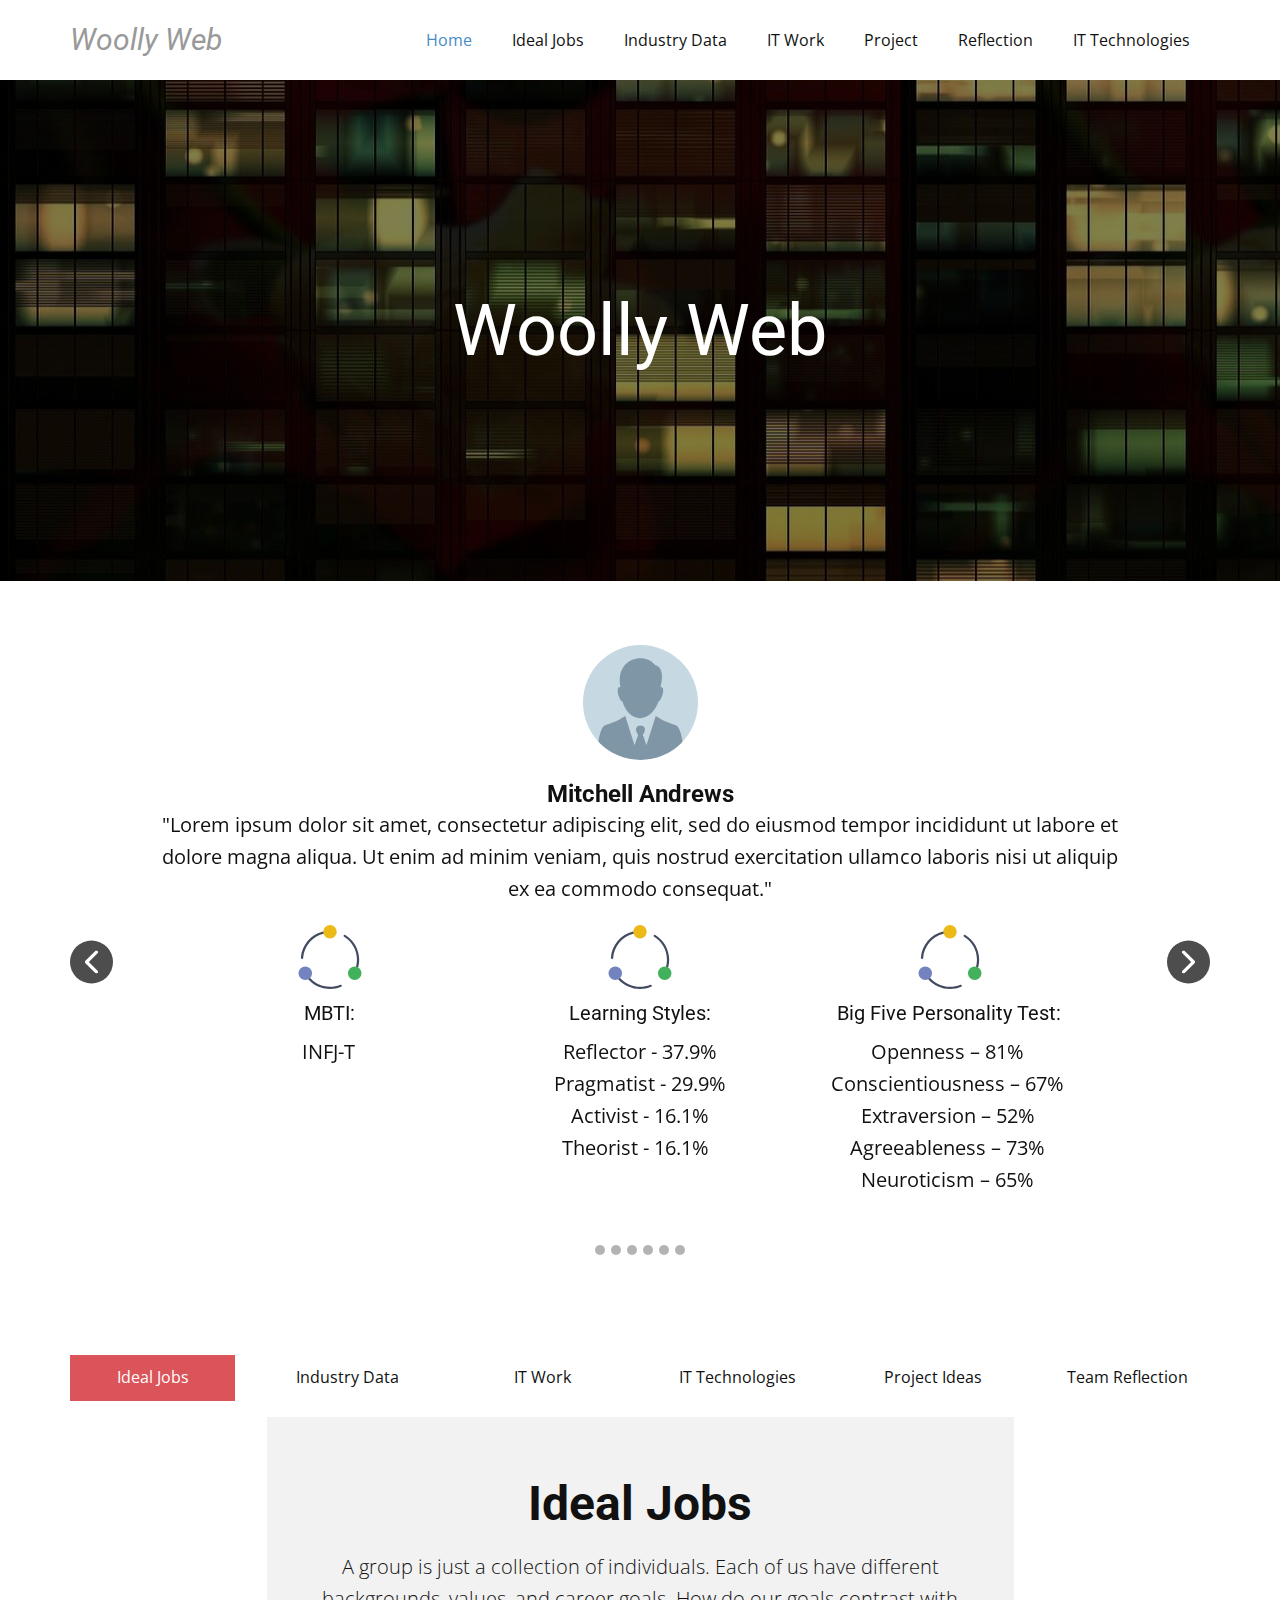
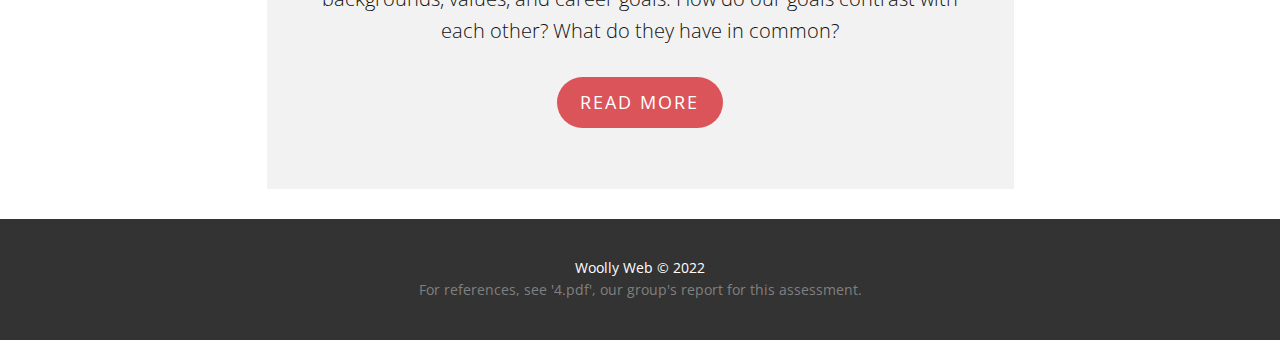
==== Home.html @ 1b8506f3 "Add files via upload" ====
<!DOCTYPE html>
<html style="font-size: 16px;" lang="en"><head>
    <meta name="viewport" content="width=device-width, initial-scale=1.0">
    <meta charset="utf-8">
    <meta name="keywords" content="Team Name, Analysis">
    <meta name="description" content="">
    <title>Home</title>
    <link rel="stylesheet" href="nicepage.css" media="screen">
<link rel="stylesheet" href="Home.css" media="screen">
    <script class="u-script" type="text/javascript" src="jquery-1.9.1.min.js" defer=""></script>
    <script class="u-script" type="text/javascript" src="nicepage.js" defer=""></script>
    <meta name="generator" content="Nicepage 4.14.7, nicepage.com">
    <link id="u-theme-google-font" rel="stylesheet" href="https://fonts.googleapis.com/css?family=Roboto:100,100i,300,300i,400,400i,500,500i,700,700i,900,900i|Open+Sans:300,300i,400,400i,500,500i,600,600i,700,700i,800,800i">




    <script type="application/ld+json">{
		"@context": "http://schema.org",
		"@type": "Organization",
		"name": ""
}</script>
    <meta name="theme-color" content="#478ac9">
    <meta property="og:title" content="Home">
    <meta property="og:type" content="website">
  </head>
  <body class="u-body u-xl-mode" data-lang="en"><header class="u-clearfix u-header u-header" id="sec-92f2"><div class="u-clearfix u-sheet u-valign-middle u-sheet-1">
        <nav class="u-menu u-menu-one-level u-offcanvas u-menu-1">
          <div class="menu-collapse" style="font-size: 1rem; letter-spacing: 0px;">
            <a class="u-button-style u-custom-left-right-menu-spacing u-custom-padding-bottom u-custom-top-bottom-menu-spacing u-nav-link u-text-active-palette-1-base u-text-hover-palette-2-base" href="#">
              <svg class="u-svg-link" viewBox="0 0 24 24"><use xlink:href="#menu-hamburger"></use></svg>
              <svg class="u-svg-content" version="1.1" id="menu-hamburger" viewBox="0 0 16 16" x="0px" y="0px" xmlns:xlink="http://www.w3.org/1999/xlink" xmlns="http://www.w3.org/2000/svg"><g><rect y="1" width="16" height="2"></rect><rect y="7" width="16" height="2"></rect><rect y="13" width="16" height="2"></rect>
</g></svg>
            </a>
          </div>
          <div class="u-custom-menu u-nav-container">
            <ul class="u-nav u-unstyled u-nav-1"><li class="u-nav-item"><a class="u-button-style u-nav-link u-text-active-palette-1-base u-text-hover-palette-2-base" href="Home.html" style="padding: 10px 20px;">Home</a>
</li><li class="u-nav-item"><a class="u-button-style u-nav-link u-text-active-palette-1-base u-text-hover-palette-2-base" href="Ideal-Jobs.html" style="padding: 10px 20px;">Ideal Jobs</a>
</li><li class="u-nav-item"><a class="u-button-style u-nav-link u-text-active-palette-1-base u-text-hover-palette-2-base" href="Industry-Data.html" style="padding: 10px 20px;">Industry Data</a>
</li><li class="u-nav-item"><a class="u-button-style u-nav-link u-text-active-palette-1-base u-text-hover-palette-2-base" href="IT-Work.html" style="padding: 10px 20px;">IT Work</a>
</li><li class="u-nav-item"><a class="u-button-style u-nav-link u-text-active-palette-1-base u-text-hover-palette-2-base" href="Project.html" style="padding: 10px 20px;">Project</a>
</li><li class="u-nav-item"><a class="u-button-style u-nav-link u-text-active-palette-1-base u-text-hover-palette-2-base" href="Reflection.html" style="padding: 10px 20px;">Reflection</a>
</li><li class="u-nav-item"><a class="u-button-style u-nav-link u-text-active-palette-1-base u-text-hover-palette-2-base" href="IT-Technologies.html" style="padding: 10px 20px;">IT Technologies</a>
</li></ul>
          </div>
          <div class="u-custom-menu u-nav-container-collapse">
            <div class="u-black u-container-style u-inner-container-layout u-opacity u-opacity-95 u-sidenav">
              <div class="u-inner-container-layout u-sidenav-overflow">
                <div class="u-menu-close"></div>
                <ul class="u-align-center u-nav u-popupmenu-items u-unstyled u-nav-2"><li class="u-nav-item"><a class="u-button-style u-nav-link" href="Home.html">Home</a>
</li><li class="u-nav-item"><a class="u-button-style u-nav-link" href="Ideal-Jobs.html">Ideal Jobs</a>
</li><li class="u-nav-item"><a class="u-button-style u-nav-link" href="Industry-Data.html">Industry Data</a>
</li><li class="u-nav-item"><a class="u-button-style u-nav-link" href="IT-Work.html">IT Work</a>
</li><li class="u-nav-item"><a class="u-button-style u-nav-link" href="Project.html">Project</a>
</li><li class="u-nav-item"><a class="u-button-style u-nav-link" href="Reflection.html">Reflection</a>
</li><li class="u-nav-item"><a class="u-button-style u-nav-link" href="IT-Technologies.html">IT Technologies</a>
</li></ul>
              </div>
            </div>
            <div class="u-black u-menu-overlay u-opacity u-opacity-70"></div>
          </div>
        </nav>
        <h3 class="u-headline u-text u-text-default u-text-grey-40 u-text-1">
          <a class="u-active-none u-border-none u-btn u-button-link u-button-style u-hover-none u-none u-text-grey-40 u-btn-1" href="Home.html" data-page-id="2375591">
            <lt-highlighter style="display: none;">
              <lt-div spellcheck="false" class="lt-highlighter__wrapper" style="width: 0px; height: 0px; transform: none !important; transform-origin: 0px 0px !important; zoom: 1 !important; margin-top: -1px;">
                <lt-div class="lt-highlighter__scroll-element" style="top: 0px; left: 0px;"></lt-div>
              </lt-div>
            </lt-highlighter>Woolly Web
          </a>
        </h3>
      </div></header>
    <section class="u-align-center u-clearfix u-image u-shading u-section-1" src="" data-image-width="1280" data-image-height="901" id="sec-5072">
      <div class="u-clearfix u-sheet u-valign-middle u-sheet-1">
        <lt-highlighter style="display: none; z-index: 1 !important;">
          <lt-div spellcheck="false" class="lt-highlighter__wrapper" style="width: 389px; height: 79px; transform: none !important; transform-origin: 194.734px 39.5938px !important; zoom: 1 !important; margin-top: 60px; margin-left: 375px;">
            <lt-div class="lt-highlighter__scroll-element" style="top: 0px; left: 0px; width: 389px; height: 82px;"></lt-div>
          </lt-div>
        </lt-highlighter>
        <h1 class="u-text u-text-default u-title u-text-1">Woolly Web</h1>
        <lt-highlighter style="display: none; z-index: 1 !important;">
          <lt-div spellcheck="false" class="lt-highlighter__wrapper" style="width: 826px; height: 32px; transform: none !important; transform-origin: 413px 16px !important; zoom: 1 !important; margin-top: 30px; margin-left: 157px;">
            <lt-div class="lt-highlighter__scroll-element" style="top: 0px; left: 0px; width: 826px; height: 32px;"></lt-div>
          </lt-div>
        </lt-highlighter>
      </div>
    </section>
    <section class="u-align-center u-clearfix u-white u-section-2" id="sec-d6b0">
      <div class="u-clearfix u-sheet u-sheet-1">
        <div id="carousel-5989" data-interval="5000" data-u-ride="carousel" class="u-carousel u-expanded-width u-slider u-slider-1">
          <ol class="u-absolute-hcenter u-carousel-indicators u-carousel-indicators-1">
            <li data-u-target="#carousel-5989" class="u-active u-grey-30 u-shape-circle" data-u-slide-to="0" style="width: 10px; height: 10px;"></li>
            <li data-u-target="#carousel-5989" class="u-grey-30 u-shape-circle" data-u-slide-to="1" style="width: 10px; height: 10px;"></li>
            <li data-u-target="#carousel-5989" class="u-grey-30 u-shape-circle" data-u-slide-to="2" style="width: 10px; height: 10px;"></li>
            <li data-u-target="#carousel-5989" class="u-grey-30 u-shape-circle" data-u-slide-to="3" style="width: 10px; height: 10px;"></li>
            <li data-u-target="#carousel-5989" class="u-grey-30 u-shape-circle" data-u-slide-to="4" style="width: 10px; height: 10px;"></li>
            <li data-u-target="#carousel-5989" class="u-grey-30 u-shape-circle" data-u-slide-to="5" style="width: 10px; height: 10px;"></li>
          </ol>
          <div class="u-carousel-inner" role="listbox">
            <div class="u-active u-carousel-item u-container-style u-slide">
              <div class="u-container-layout u-container-layout-1">
                <lt-highlighter style="display: none; z-index: 1 !important;">
                  <lt-div spellcheck="false" class="lt-highlighter__wrapper" style="width: 0px; height: 0px; transform: none !important; transform-origin: 50% 50% !important; zoom: 1 !important; margin-top: 20px; margin-left: 417px;">
                    <lt-div class="lt-highlighter__scroll-element" style="top: 0px; left: 0px; width: 0px; height: 0px;"></lt-div>
                  </lt-div>
                </lt-highlighter>
                <lt-highlighter style="display: none; z-index: 1 !important;">
                  <lt-div spellcheck="false" class="lt-highlighter__wrapper" style="width: 0px; height: 0px; transform: none !important; transform-origin: 50% 50% !important; zoom: 1 !important; margin-top: 4px; margin-left: 133px;">
                    <lt-div class="lt-highlighter__scroll-element" style="top: 0px; left: 0px; width: 0px; height: 0px;"></lt-div>
                  </lt-div>
                </lt-highlighter>
                <div alt="" class="u-image u-image-circle u-image-1" data-image-width="1280" data-image-height="716"></div>
                <h4 class="u-align-center u-text u-text-default u-text-1">Mitchell Andrews<br>
                </h4>
                <p class="u-align-center u-large-text u-text u-text-variant u-text-2">"Lorem ipsum dolor sit amet, consectetur adipiscing elit, sed do eiusmod tempor incididunt ut labore et dolore magna aliqua. Ut enim ad minim veniam, quis nostrud exercitation ullamco laboris nisi ut aliquip ex ea commodo consequat."</p><span class="u-icon u-icon-1"><svg class="u-svg-link" preserveAspectRatio="xMidYMin slice" viewBox="0 0 57 57" style=""><use xlink:href="#svg-c900"></use></svg><svg xmlns="http://www.w3.org/2000/svg" xmlns:xlink="http://www.w3.org/1999/xlink" version="1.1" xml:space="preserve" class="u-svg-content" viewBox="0 0 57 57" x="0px" y="0px" id="svg-c900" style="enable-background:new 0 0 57 57;"><g><path style="fill:#424A60;" d="M42.111,8.847c-0.473-0.29-1.087-0.143-1.376,0.327c-0.29,0.471-0.143,1.086,0.327,1.376
		C48.224,14.96,52.5,22.604,52.5,31c0,2.067-0.271,4.137-0.805,6.152c-0.141,0.533,0.177,1.081,0.711,1.223
		c0.085,0.022,0.172,0.033,0.256,0.033c0.443,0,0.848-0.296,0.966-0.744C54.207,35.482,54.5,33.24,54.5,31
		C54.5,21.905,49.869,13.623,42.111,8.847z"></path><path style="fill:#424A60;" d="M37.671,53.182C34.756,54.388,31.671,55,28.5,55c-6.728,0-13.189-2.854-17.728-7.832
		c-0.372-0.408-1.003-0.437-1.413-0.065c-0.408,0.372-0.437,1.005-0.065,1.413C14.211,53.907,21.211,57,28.5,57
		c3.435,0,6.778-0.663,9.936-1.971c0.51-0.211,0.753-0.796,0.542-1.307C38.767,53.213,38.181,52.971,37.671,53.182z"></path><path style="fill:#424A60;" d="M22.784,7.687c0.537-0.132,0.865-0.673,0.734-1.209c-0.13-0.536-0.674-0.862-1.208-0.734
		C11.302,8.434,3.371,17.838,2.573,29.146c-0.039,0.551,0.376,1.029,0.927,1.067c0.024,0.002,0.048,0.003,0.071,0.003
		c0.521,0,0.959-0.402,0.997-0.93C5.305,18.85,12.625,10.169,22.784,7.687z"></path>
</g><circle style="fill:#EBBA16;" cx="28.5" cy="6" r="6"></circle><circle style="fill:#7383BF;" cx="6.5" cy="43" r="6"></circle><circle style="fill:#43B05C;" cx="50.5" cy="43" r="6"></circle></svg></span><span class="u-icon u-icon-2"><svg class="u-svg-link" preserveAspectRatio="xMidYMin slice" viewBox="0 0 57 57" style=""><use xlink:href="#svg-24ef"></use></svg><svg xmlns="http://www.w3.org/2000/svg" xmlns:xlink="http://www.w3.org/1999/xlink" version="1.1" xml:space="preserve" class="u-svg-content" viewBox="0 0 57 57" x="0px" y="0px" id="svg-24ef" style="enable-background:new 0 0 57 57;"><g><path style="fill:#424A60;" d="M42.111,8.847c-0.473-0.29-1.087-0.143-1.376,0.327c-0.29,0.471-0.143,1.086,0.327,1.376
		C48.224,14.96,52.5,22.604,52.5,31c0,2.067-0.271,4.137-0.805,6.152c-0.141,0.533,0.177,1.081,0.711,1.223
		c0.085,0.022,0.172,0.033,0.256,0.033c0.443,0,0.848-0.296,0.966-0.744C54.207,35.482,54.5,33.24,54.5,31
		C54.5,21.905,49.869,13.623,42.111,8.847z"></path><path style="fill:#424A60;" d="M37.671,53.182C34.756,54.388,31.671,55,28.5,55c-6.728,0-13.189-2.854-17.728-7.832
		c-0.372-0.408-1.003-0.437-1.413-0.065c-0.408,0.372-0.437,1.005-0.065,1.413C14.211,53.907,21.211,57,28.5,57
		c3.435,0,6.778-0.663,9.936-1.971c0.51-0.211,0.753-0.796,0.542-1.307C38.767,53.213,38.181,52.971,37.671,53.182z"></path><path style="fill:#424A60;" d="M22.784,7.687c0.537-0.132,0.865-0.673,0.734-1.209c-0.13-0.536-0.674-0.862-1.208-0.734
		C11.302,8.434,3.371,17.838,2.573,29.146c-0.039,0.551,0.376,1.029,0.927,1.067c0.024,0.002,0.048,0.003,0.071,0.003
		c0.521,0,0.959-0.402,0.997-0.93C5.305,18.85,12.625,10.169,22.784,7.687z"></path>
</g><circle style="fill:#EBBA16;" cx="28.5" cy="6" r="6"></circle><circle style="fill:#7383BF;" cx="6.5" cy="43" r="6"></circle><circle style="fill:#43B05C;" cx="50.5" cy="43" r="6"></circle></svg></span><span class="u-icon u-icon-3"><svg class="u-svg-link" preserveAspectRatio="xMidYMin slice" viewBox="0 0 57 57" style=""><use xlink:href="#svg-5bb6"></use></svg><svg xmlns="http://www.w3.org/2000/svg" xmlns:xlink="http://www.w3.org/1999/xlink" version="1.1" xml:space="preserve" class="u-svg-content" viewBox="0 0 57 57" x="0px" y="0px" id="svg-5bb6" style="enable-background:new 0 0 57 57;"><g><path style="fill:#424A60;" d="M42.111,8.847c-0.473-0.29-1.087-0.143-1.376,0.327c-0.29,0.471-0.143,1.086,0.327,1.376
		C48.224,14.96,52.5,22.604,52.5,31c0,2.067-0.271,4.137-0.805,6.152c-0.141,0.533,0.177,1.081,0.711,1.223
		c0.085,0.022,0.172,0.033,0.256,0.033c0.443,0,0.848-0.296,0.966-0.744C54.207,35.482,54.5,33.24,54.5,31
		C54.5,21.905,49.869,13.623,42.111,8.847z"></path><path style="fill:#424A60;" d="M37.671,53.182C34.756,54.388,31.671,55,28.5,55c-6.728,0-13.189-2.854-17.728-7.832
		c-0.372-0.408-1.003-0.437-1.413-0.065c-0.408,0.372-0.437,1.005-0.065,1.413C14.211,53.907,21.211,57,28.5,57
		c3.435,0,6.778-0.663,9.936-1.971c0.51-0.211,0.753-0.796,0.542-1.307C38.767,53.213,38.181,52.971,37.671,53.182z"></path><path style="fill:#424A60;" d="M22.784,7.687c0.537-0.132,0.865-0.673,0.734-1.209c-0.13-0.536-0.674-0.862-1.208-0.734
		C11.302,8.434,3.371,17.838,2.573,29.146c-0.039,0.551,0.376,1.029,0.927,1.067c0.024,0.002,0.048,0.003,0.071,0.003
		c0.521,0,0.959-0.402,0.997-0.93C5.305,18.85,12.625,10.169,22.784,7.687z"></path>
</g><circle style="fill:#EBBA16;" cx="28.5" cy="6" r="6"></circle><circle style="fill:#7383BF;" cx="6.5" cy="43" r="6"></circle><circle style="fill:#43B05C;" cx="50.5" cy="43" r="6"></circle></svg></span>
                <h5 class="u-text u-text-default u-text-3">MBTI:</h5>
                <h5 class="u-text u-text-default u-text-4">Learning Styles:</h5>
                <h5 class="u-text u-text-default u-text-5">Big Five Personality Test:</h5>
                <p class="u-align-center u-text u-text-default u-text-6"> Openness – 81%&nbsp;<br>Conscientiousness – 67%&nbsp;<br>Extraversion – 52%&nbsp;<br>Agreeableness – 73%&nbsp;<br>Neuroticism – 65%&nbsp;<br>
                </p>
                <p class="u-text u-text-default u-text-7">INFJ-T</p>
                <p class="u-align-center u-text u-text-default u-text-8">
                  <span style="font-size: 1.25rem;">Reflector - 37.9%<br>Pragmatist - 29.9%<br>Activist - 16.1%<br>Theorist - 16.1%
                  </span>&nbsp;
                </p>
              </div>
            </div>
            <div class="u-carousel-item u-container-style u-slide">
              <div class="u-container-layout u-container-layout-2">
                <lt-highlighter style="display: none; z-index: 1 !important;">
                  <lt-div spellcheck="false" class="lt-highlighter__wrapper" style="width: 0px; height: 0px; transform: none !important; transform-origin: 50% 50% !important; zoom: 1 !important; margin-top: 20px; margin-left: 417px;">
                    <lt-div class="lt-highlighter__scroll-element" style="top: 0px; left: 0px; width: 0px; height: 0px;"></lt-div>
                  </lt-div>
                </lt-highlighter>
                <lt-highlighter style="display: none; z-index: 1 !important;">
                  <lt-div spellcheck="false" class="lt-highlighter__wrapper" style="width: 0px; height: 0px; transform: none !important; transform-origin: 50% 50% !important; zoom: 1 !important; margin-top: 4px; margin-left: 133px;">
                    <lt-div class="lt-highlighter__scroll-element" style="top: 0px; left: 0px; width: 0px; height: 0px;"></lt-div>
                  </lt-div>
                </lt-highlighter>
                <lt-highlighter style="display: none; z-index: 1 !important;">
                  <lt-div spellcheck="false" class="lt-highlighter__wrapper" style="width: 174px; height: 128px; transform: none !important; transform-origin: 86.7891px 64px !important; zoom: 1 !important; margin-top: -144px; margin-left: 403px;">
                    <lt-div class="lt-highlighter__scroll-element" style="top: 0px; left: 0px; width: 174px; height: 128px;">
                      <canvas class="lt-highlighter__canvas" width="142" height="124" style="display: none; top: 2px; left: 0px;"></canvas>
                    </lt-div>
                  </lt-div>
                </lt-highlighter>
                <lt-highlighter style="display: none; z-index: 1 !important;">
                  <lt-div spellcheck="false" class="lt-highlighter__wrapper" style="width: 54px; height: 32px; transform: none !important; transform-origin: 26.8984px 16px !important; zoom: 1 !important; margin-top: -110px; margin-left: 153px;">
                    <lt-div class="lt-highlighter__scroll-element" style="top: 0px; left: 0px; width: 54px; height: 32px;">
                      <canvas class="lt-highlighter__canvas" width="54" height="28" style="display: none; top: 2px; left: 0px;"></canvas>
                    </lt-div>
                  </lt-div>
                </lt-highlighter>
                <div alt="" class="u-image u-image-circle u-image-2" data-image-width="1280" data-image-height="716"></div>
                <h4 class="u-align-center u-text u-text-default u-text-9">Bronson Billing<br>
                </h4>
                <p class="u-align-center u-large-text u-text u-text-variant u-text-10">"Lorem ipsum dolor sit amet, consectetur adipiscing elit, sed do eiusmod tempor incididunt ut labore et dolore magna aliqua. Ut enim ad minim veniam, quis nostrud exercitation ullamco laboris nisi ut aliquip ex ea commodo consequat."</p><span class="u-icon u-icon-4"><svg class="u-svg-link" preserveAspectRatio="xMidYMin slice" viewBox="0 0 57 57" style=""><use xlink:href="#svg-e619"></use></svg><svg xmlns="http://www.w3.org/2000/svg" xmlns:xlink="http://www.w3.org/1999/xlink" version="1.1" xml:space="preserve" class="u-svg-content" viewBox="0 0 57 57" x="0px" y="0px" id="svg-e619" style="enable-background:new 0 0 57 57;"><g><path style="fill:#424A60;" d="M42.111,8.847c-0.473-0.29-1.087-0.143-1.376,0.327c-0.29,0.471-0.143,1.086,0.327,1.376
		C48.224,14.96,52.5,22.604,52.5,31c0,2.067-0.271,4.137-0.805,6.152c-0.141,0.533,0.177,1.081,0.711,1.223
		c0.085,0.022,0.172,0.033,0.256,0.033c0.443,0,0.848-0.296,0.966-0.744C54.207,35.482,54.5,33.24,54.5,31
		C54.5,21.905,49.869,13.623,42.111,8.847z"></path><path style="fill:#424A60;" d="M37.671,53.182C34.756,54.388,31.671,55,28.5,55c-6.728,0-13.189-2.854-17.728-7.832
		c-0.372-0.408-1.003-0.437-1.413-0.065c-0.408,0.372-0.437,1.005-0.065,1.413C14.211,53.907,21.211,57,28.5,57
		c3.435,0,6.778-0.663,9.936-1.971c0.51-0.211,0.753-0.796,0.542-1.307C38.767,53.213,38.181,52.971,37.671,53.182z"></path><path style="fill:#424A60;" d="M22.784,7.687c0.537-0.132,0.865-0.673,0.734-1.209c-0.13-0.536-0.674-0.862-1.208-0.734
		C11.302,8.434,3.371,17.838,2.573,29.146c-0.039,0.551,0.376,1.029,0.927,1.067c0.024,0.002,0.048,0.003,0.071,0.003
		c0.521,0,0.959-0.402,0.997-0.93C5.305,18.85,12.625,10.169,22.784,7.687z"></path>
</g><circle style="fill:#EBBA16;" cx="28.5" cy="6" r="6"></circle><circle style="fill:#7383BF;" cx="6.5" cy="43" r="6"></circle><circle style="fill:#43B05C;" cx="50.5" cy="43" r="6"></circle></svg></span><span class="u-icon u-icon-5"><svg class="u-svg-link" preserveAspectRatio="xMidYMin slice" viewBox="0 0 57 57" style=""><use xlink:href="#svg-d8ac"></use></svg><svg xmlns="http://www.w3.org/2000/svg" xmlns:xlink="http://www.w3.org/1999/xlink" version="1.1" xml:space="preserve" class="u-svg-content" viewBox="0 0 57 57" x="0px" y="0px" id="svg-d8ac" style="enable-background:new 0 0 57 57;"><g><path style="fill:#424A60;" d="M42.111,8.847c-0.473-0.29-1.087-0.143-1.376,0.327c-0.29,0.471-0.143,1.086,0.327,1.376
		C48.224,14.96,52.5,22.604,52.5,31c0,2.067-0.271,4.137-0.805,6.152c-0.141,0.533,0.177,1.081,0.711,1.223
		c0.085,0.022,0.172,0.033,0.256,0.033c0.443,0,0.848-0.296,0.966-0.744C54.207,35.482,54.5,33.24,54.5,31
		C54.5,21.905,49.869,13.623,42.111,8.847z"></path><path style="fill:#424A60;" d="M37.671,53.182C34.756,54.388,31.671,55,28.5,55c-6.728,0-13.189-2.854-17.728-7.832
		c-0.372-0.408-1.003-0.437-1.413-0.065c-0.408,0.372-0.437,1.005-0.065,1.413C14.211,53.907,21.211,57,28.5,57
		c3.435,0,6.778-0.663,9.936-1.971c0.51-0.211,0.753-0.796,0.542-1.307C38.767,53.213,38.181,52.971,37.671,53.182z"></path><path style="fill:#424A60;" d="M22.784,7.687c0.537-0.132,0.865-0.673,0.734-1.209c-0.13-0.536-0.674-0.862-1.208-0.734
		C11.302,8.434,3.371,17.838,2.573,29.146c-0.039,0.551,0.376,1.029,0.927,1.067c0.024,0.002,0.048,0.003,0.071,0.003
		c0.521,0,0.959-0.402,0.997-0.93C5.305,18.85,12.625,10.169,22.784,7.687z"></path>
</g><circle style="fill:#EBBA16;" cx="28.5" cy="6" r="6"></circle><circle style="fill:#7383BF;" cx="6.5" cy="43" r="6"></circle><circle style="fill:#43B05C;" cx="50.5" cy="43" r="6"></circle></svg></span><span class="u-icon u-icon-6"><svg class="u-svg-link" preserveAspectRatio="xMidYMin slice" viewBox="0 0 57 57" style=""><use xlink:href="#svg-acb0"></use></svg><svg xmlns="http://www.w3.org/2000/svg" xmlns:xlink="http://www.w3.org/1999/xlink" version="1.1" xml:space="preserve" class="u-svg-content" viewBox="0 0 57 57" x="0px" y="0px" id="svg-acb0" style="enable-background:new 0 0 57 57;"><g><path style="fill:#424A60;" d="M42.111,8.847c-0.473-0.29-1.087-0.143-1.376,0.327c-0.29,0.471-0.143,1.086,0.327,1.376
		C48.224,14.96,52.5,22.604,52.5,31c0,2.067-0.271,4.137-0.805,6.152c-0.141,0.533,0.177,1.081,0.711,1.223
		c0.085,0.022,0.172,0.033,0.256,0.033c0.443,0,0.848-0.296,0.966-0.744C54.207,35.482,54.5,33.24,54.5,31
		C54.5,21.905,49.869,13.623,42.111,8.847z"></path><path style="fill:#424A60;" d="M37.671,53.182C34.756,54.388,31.671,55,28.5,55c-6.728,0-13.189-2.854-17.728-7.832
		c-0.372-0.408-1.003-0.437-1.413-0.065c-0.408,0.372-0.437,1.005-0.065,1.413C14.211,53.907,21.211,57,28.5,57
		c3.435,0,6.778-0.663,9.936-1.971c0.51-0.211,0.753-0.796,0.542-1.307C38.767,53.213,38.181,52.971,37.671,53.182z"></path><path style="fill:#424A60;" d="M22.784,7.687c0.537-0.132,0.865-0.673,0.734-1.209c-0.13-0.536-0.674-0.862-1.208-0.734
		C11.302,8.434,3.371,17.838,2.573,29.146c-0.039,0.551,0.376,1.029,0.927,1.067c0.024,0.002,0.048,0.003,0.071,0.003
		c0.521,0,0.959-0.402,0.997-0.93C5.305,18.85,12.625,10.169,22.784,7.687z"></path>
</g><circle style="fill:#EBBA16;" cx="28.5" cy="6" r="6"></circle><circle style="fill:#7383BF;" cx="6.5" cy="43" r="6"></circle><circle style="fill:#43B05C;" cx="50.5" cy="43" r="6"></circle></svg></span>
                <h5 class="u-text u-text-default u-text-11">MBTI:</h5>
                <h5 class="u-text u-text-default u-text-12">Learning Styles:</h5>
                <h5 class="u-text u-text-default u-text-13">Big Five Personality Test:</h5>
                <lt-highlighter style="display: none; z-index: 1 !important;">
                  <lt-div spellcheck="false" class="lt-highlighter__wrapper" style="width: 238px; height: 160px; transform: none !important; transform-origin: 119.055px 80px !important; zoom: 1 !important; margin-top: 11px; margin-left: 681px;">
                    <lt-div class="lt-highlighter__scroll-element" style="top: 0px; left: 0px; width: 238px; height: 160px;"></lt-div>
                  </lt-div>
                </lt-highlighter>
                <p class="u-align-center u-text u-text-default u-text-14"> Openness – 83%&nbsp;<br>Conscientiousness – 42%&nbsp;<br>Extraversion – 37.5%&nbsp;<br>Agreeableness – 60%&nbsp;<br>Neuroticism – 73%&nbsp;<br>
                </p>
                <p class="u-text u-text-default u-text-15">INTP-T</p>
                <lt-highlighter style="display: none; z-index: 1 !important;">
                  <lt-div spellcheck="false" class="lt-highlighter__wrapper" style="width: 174px; height: 128px; transform: none !important; transform-origin: 86.7891px 64px !important; zoom: 1 !important; margin-top: -32px; margin-left: 403px;">
                    <lt-div class="lt-highlighter__scroll-element" style="top: 0px; left: 0px; width: 174px; height: 128px;"></lt-div>
                  </lt-div>
                </lt-highlighter>
                <p class="u-align-center u-text u-text-default u-text-16">
                  <span style="font-size: 1.25rem;">Reflector - 35.3%<br>Pragmatist - 27.8%<br>Activist - 21.1%<br>Theorist - 9.5%
                  </span>&nbsp;
                </p>
              </div>
            </div>
            <div class="u-carousel-item u-container-style u-slide">
              <div class="u-container-layout u-container-layout-3">
                <lt-highlighter style="display: none; z-index: 1 !important;">
                  <lt-div spellcheck="false" class="lt-highlighter__wrapper" style="width: 0px; height: 0px; transform: none !important; transform-origin: 50% 50% !important; zoom: 1 !important; margin-top: 20px; margin-left: 417px;">
                    <lt-div class="lt-highlighter__scroll-element" style="top: 0px; left: 0px; width: 0px; height: 0px;"></lt-div>
                  </lt-div>
                </lt-highlighter>
                <lt-highlighter style="display: none; z-index: 1 !important;">
                  <lt-div spellcheck="false" class="lt-highlighter__wrapper" style="width: 0px; height: 0px; transform: none !important; transform-origin: 50% 50% !important; zoom: 1 !important; margin-top: 4px; margin-left: 133px;">
                    <lt-div class="lt-highlighter__scroll-element" style="top: 0px; left: 0px; width: 0px; height: 0px;"></lt-div>
                  </lt-div>
                </lt-highlighter>
                <lt-highlighter style="display: none; z-index: 1 !important;">
                  <lt-div spellcheck="false" class="lt-highlighter__wrapper" style="width: 174px; height: 128px; transform: none !important; transform-origin: 86.7891px 64px !important; zoom: 1 !important; margin-top: -144px; margin-left: 403px;">
                    <lt-div class="lt-highlighter__scroll-element" style="top: 0px; left: 0px; width: 174px; height: 128px;">
                      <canvas class="lt-highlighter__canvas" width="142" height="124" style="display: none; top: 2px; left: 0px;"></canvas>
                    </lt-div>
                  </lt-div>
                </lt-highlighter>
                <lt-highlighter style="display: none; z-index: 1 !important;">
                  <lt-div spellcheck="false" class="lt-highlighter__wrapper" style="width: 54px; height: 32px; transform: none !important; transform-origin: 26.8984px 16px !important; zoom: 1 !important; margin-top: -110px; margin-left: 153px;">
                    <lt-div class="lt-highlighter__scroll-element" style="top: 0px; left: 0px; width: 54px; height: 32px;">
                      <canvas class="lt-highlighter__canvas" width="54" height="28" style="display: none; top: 2px; left: 0px;"></canvas>
                    </lt-div>
                  </lt-div>
                </lt-highlighter>
                <div alt="" class="u-image u-image-circle u-image-3" data-image-width="1280" data-image-height="716"></div>
                <h4 class="u-align-center u-text u-text-default u-text-17"> Jo Haythornthwaite<br>
                </h4>
                <p class="u-align-center u-large-text u-text u-text-variant u-text-18">"Lorem ipsum dolor sit amet, consectetur adipiscing elit, sed do eiusmod tempor incididunt ut labore et dolore magna aliqua. Ut enim ad minim veniam, quis nostrud exercitation ullamco laboris nisi ut aliquip ex ea commodo consequat."</p><span class="u-icon u-icon-7"><svg class="u-svg-link" preserveAspectRatio="xMidYMin slice" viewBox="0 0 57 57" style=""><use xlink:href="#svg-7945"></use></svg><svg xmlns="http://www.w3.org/2000/svg" xmlns:xlink="http://www.w3.org/1999/xlink" version="1.1" xml:space="preserve" class="u-svg-content" viewBox="0 0 57 57" x="0px" y="0px" id="svg-7945" style="enable-background:new 0 0 57 57;"><g><path style="fill:#424A60;" d="M42.111,8.847c-0.473-0.29-1.087-0.143-1.376,0.327c-0.29,0.471-0.143,1.086,0.327,1.376
		C48.224,14.96,52.5,22.604,52.5,31c0,2.067-0.271,4.137-0.805,6.152c-0.141,0.533,0.177,1.081,0.711,1.223
		c0.085,0.022,0.172,0.033,0.256,0.033c0.443,0,0.848-0.296,0.966-0.744C54.207,35.482,54.5,33.24,54.5,31
		C54.5,21.905,49.869,13.623,42.111,8.847z"></path><path style="fill:#424A60;" d="M37.671,53.182C34.756,54.388,31.671,55,28.5,55c-6.728,0-13.189-2.854-17.728-7.832
		c-0.372-0.408-1.003-0.437-1.413-0.065c-0.408,0.372-0.437,1.005-0.065,1.413C14.211,53.907,21.211,57,28.5,57
		c3.435,0,6.778-0.663,9.936-1.971c0.51-0.211,0.753-0.796,0.542-1.307C38.767,53.213,38.181,52.971,37.671,53.182z"></path><path style="fill:#424A60;" d="M22.784,7.687c0.537-0.132,0.865-0.673,0.734-1.209c-0.13-0.536-0.674-0.862-1.208-0.734
		C11.302,8.434,3.371,17.838,2.573,29.146c-0.039,0.551,0.376,1.029,0.927,1.067c0.024,0.002,0.048,0.003,0.071,0.003
		c0.521,0,0.959-0.402,0.997-0.93C5.305,18.85,12.625,10.169,22.784,7.687z"></path>
</g><circle style="fill:#EBBA16;" cx="28.5" cy="6" r="6"></circle><circle style="fill:#7383BF;" cx="6.5" cy="43" r="6"></circle><circle style="fill:#43B05C;" cx="50.5" cy="43" r="6"></circle></svg></span><span class="u-icon u-icon-8"><svg class="u-svg-link" preserveAspectRatio="xMidYMin slice" viewBox="0 0 57 57" style=""><use xlink:href="#svg-ccfc"></use></svg><svg xmlns="http://www.w3.org/2000/svg" xmlns:xlink="http://www.w3.org/1999/xlink" version="1.1" xml:space="preserve" class="u-svg-content" viewBox="0 0 57 57" x="0px" y="0px" id="svg-ccfc" style="enable-background:new 0 0 57 57;"><g><path style="fill:#424A60;" d="M42.111,8.847c-0.473-0.29-1.087-0.143-1.376,0.327c-0.29,0.471-0.143,1.086,0.327,1.376
		C48.224,14.96,52.5,22.604,52.5,31c0,2.067-0.271,4.137-0.805,6.152c-0.141,0.533,0.177,1.081,0.711,1.223
		c0.085,0.022,0.172,0.033,0.256,0.033c0.443,0,0.848-0.296,0.966-0.744C54.207,35.482,54.5,33.24,54.5,31
		C54.5,21.905,49.869,13.623,42.111,8.847z"></path><path style="fill:#424A60;" d="M37.671,53.182C34.756,54.388,31.671,55,28.5,55c-6.728,0-13.189-2.854-17.728-7.832
		c-0.372-0.408-1.003-0.437-1.413-0.065c-0.408,0.372-0.437,1.005-0.065,1.413C14.211,53.907,21.211,57,28.5,57
		c3.435,0,6.778-0.663,9.936-1.971c0.51-0.211,0.753-0.796,0.542-1.307C38.767,53.213,38.181,52.971,37.671,53.182z"></path><path style="fill:#424A60;" d="M22.784,7.687c0.537-0.132,0.865-0.673,0.734-1.209c-0.13-0.536-0.674-0.862-1.208-0.734
		C11.302,8.434,3.371,17.838,2.573,29.146c-0.039,0.551,0.376,1.029,0.927,1.067c0.024,0.002,0.048,0.003,0.071,0.003
		c0.521,0,0.959-0.402,0.997-0.93C5.305,18.85,12.625,10.169,22.784,7.687z"></path>
</g><circle style="fill:#EBBA16;" cx="28.5" cy="6" r="6"></circle><circle style="fill:#7383BF;" cx="6.5" cy="43" r="6"></circle><circle style="fill:#43B05C;" cx="50.5" cy="43" r="6"></circle></svg></span><span class="u-icon u-icon-9"><svg class="u-svg-link" preserveAspectRatio="xMidYMin slice" viewBox="0 0 57 57" style=""><use xlink:href="#svg-3219"></use></svg><svg xmlns="http://www.w3.org/2000/svg" xmlns:xlink="http://www.w3.org/1999/xlink" version="1.1" xml:space="preserve" class="u-svg-content" viewBox="0 0 57 57" x="0px" y="0px" id="svg-3219" style="enable-background:new 0 0 57 57;"><g><path style="fill:#424A60;" d="M42.111,8.847c-0.473-0.29-1.087-0.143-1.376,0.327c-0.29,0.471-0.143,1.086,0.327,1.376
		C48.224,14.96,52.5,22.604,52.5,31c0,2.067-0.271,4.137-0.805,6.152c-0.141,0.533,0.177,1.081,0.711,1.223
		c0.085,0.022,0.172,0.033,0.256,0.033c0.443,0,0.848-0.296,0.966-0.744C54.207,35.482,54.5,33.24,54.5,31
		C54.5,21.905,49.869,13.623,42.111,8.847z"></path><path style="fill:#424A60;" d="M37.671,53.182C34.756,54.388,31.671,55,28.5,55c-6.728,0-13.189-2.854-17.728-7.832
		c-0.372-0.408-1.003-0.437-1.413-0.065c-0.408,0.372-0.437,1.005-0.065,1.413C14.211,53.907,21.211,57,28.5,57
		c3.435,0,6.778-0.663,9.936-1.971c0.51-0.211,0.753-0.796,0.542-1.307C38.767,53.213,38.181,52.971,37.671,53.182z"></path><path style="fill:#424A60;" d="M22.784,7.687c0.537-0.132,0.865-0.673,0.734-1.209c-0.13-0.536-0.674-0.862-1.208-0.734
		C11.302,8.434,3.371,17.838,2.573,29.146c-0.039,0.551,0.376,1.029,0.927,1.067c0.024,0.002,0.048,0.003,0.071,0.003
		c0.521,0,0.959-0.402,0.997-0.93C5.305,18.85,12.625,10.169,22.784,7.687z"></path>
</g><circle style="fill:#EBBA16;" cx="28.5" cy="6" r="6"></circle><circle style="fill:#7383BF;" cx="6.5" cy="43" r="6"></circle><circle style="fill:#43B05C;" cx="50.5" cy="43" r="6"></circle></svg></span>
                <h5 class="u-text u-text-default u-text-19">MBTI:</h5>
                <h5 class="u-text u-text-default u-text-20">Learning Styles:</h5>
                <h5 class="u-text u-text-default u-text-21">Big Five Personality Test:</h5>
                <lt-highlighter style="display: none; z-index: 1 !important;">
                  <lt-div spellcheck="false" class="lt-highlighter__wrapper" style="width: 238px; height: 160px; transform: none !important; transform-origin: 119.055px 80px !important; zoom: 1 !important; margin-top: 11px; margin-left: 681px;">
                    <lt-div class="lt-highlighter__scroll-element" style="top: 0px; left: 0px; width: 238px; height: 160px;"></lt-div>
                  </lt-div>
                </lt-highlighter>
                <p class="u-align-center u-text u-text-default u-text-22"> Openness – 62.5%&nbsp;<br>Conscientiousness – 83%&nbsp;<br>Extraversion – 15%&nbsp;<br>Agreeableness – 92%&nbsp;<br>Neuroticism – 48%&nbsp;<br>
                </p>
                <p class="u-text u-text-default u-text-23">ISFJ-T</p>
                <lt-highlighter style="display: none; z-index: 1 !important;">
                  <lt-div spellcheck="false" class="lt-highlighter__wrapper" style="width: 174px; height: 128px; transform: none !important; transform-origin: 86.7891px 64px !important; zoom: 1 !important; margin-top: -32px; margin-left: 403px;">
                    <lt-div class="lt-highlighter__scroll-element" style="top: 0px; left: 0px; width: 174px; height: 128px;">
                      <canvas class="lt-highlighter__canvas" width="142" height="124" style="display: none; top: 2px; left: 0px;"></canvas>
                    </lt-div>
                  </lt-div>
                </lt-highlighter>
                <p class="u-align-center u-text u-text-default u-text-24">
                  <span style="font-size: 1.25rem;">Reflector - 31.3%<br>Pragmatist - 16.7%<br>Activist - 10.5%<br>Theorist - 31.3%
                  </span>&nbsp;
                </p>
              </div>
            </div>
            <div class="u-carousel-item u-container-style u-slide">
              <div class="u-container-layout u-container-layout-4">
                <lt-highlighter style="display: none; z-index: 1 !important;">
                  <lt-div spellcheck="false" class="lt-highlighter__wrapper" style="width: 0px; height: 0px; transform: none !important; transform-origin: 50% 50% !important; zoom: 1 !important; margin-top: 20px; margin-left: 417px;">
                    <lt-div class="lt-highlighter__scroll-element" style="top: 0px; left: 0px; width: 0px; height: 0px;"></lt-div>
                  </lt-div>
                </lt-highlighter>
                <lt-highlighter style="display: none; z-index: 1 !important;">
                  <lt-div spellcheck="false" class="lt-highlighter__wrapper" style="width: 0px; height: 0px; transform: none !important; transform-origin: 50% 50% !important; zoom: 1 !important; margin-top: 4px; margin-left: 133px;">
                    <lt-div class="lt-highlighter__scroll-element" style="top: 0px; left: 0px; width: 0px; height: 0px;"></lt-div>
                  </lt-div>
                </lt-highlighter>
                <lt-highlighter style="display: none; z-index: 1 !important;">
                  <lt-div spellcheck="false" class="lt-highlighter__wrapper" style="width: 174px; height: 128px; transform: none !important; transform-origin: 86.7891px 64px !important; zoom: 1 !important; margin-top: -144px; margin-left: 403px;">
                    <lt-div class="lt-highlighter__scroll-element" style="top: 0px; left: 0px; width: 174px; height: 128px;">
                      <canvas class="lt-highlighter__canvas" width="142" height="124" style="display: none; top: 2px; left: 0px;"></canvas>
                    </lt-div>
                  </lt-div>
                </lt-highlighter>
                <lt-highlighter style="display: none; z-index: 1 !important;">
                  <lt-div spellcheck="false" class="lt-highlighter__wrapper" style="width: 54px; height: 32px; transform: none !important; transform-origin: 26.8984px 16px !important; zoom: 1 !important; margin-top: -110px; margin-left: 153px;">
                    <lt-div class="lt-highlighter__scroll-element" style="top: 0px; left: 0px; width: 54px; height: 32px;">
                      <canvas class="lt-highlighter__canvas" width="54" height="28" style="display: none; top: 2px; left: 0px;"></canvas>
                    </lt-div>
                  </lt-div>
                </lt-highlighter>
                <div alt="" class="u-image u-image-circle u-image-4" data-image-width="1280" data-image-height="716"></div>
                <h4 class="u-align-center u-text u-text-default u-text-25"> Thomas Lucchese<br>
                </h4>
                <p class="u-align-center u-large-text u-text u-text-variant u-text-26">"Lorem ipsum dolor sit amet, consectetur adipiscing elit, sed do eiusmod tempor incididunt ut labore et dolore magna aliqua. Ut enim ad minim veniam, quis nostrud exercitation ullamco laboris nisi ut aliquip ex ea commodo consequat."</p><span class="u-icon u-icon-10"><svg class="u-svg-link" preserveAspectRatio="xMidYMin slice" viewBox="0 0 57 57" style=""><use xlink:href="#svg-c7fd"></use></svg><svg xmlns="http://www.w3.org/2000/svg" xmlns:xlink="http://www.w3.org/1999/xlink" version="1.1" xml:space="preserve" class="u-svg-content" viewBox="0 0 57 57" x="0px" y="0px" id="svg-c7fd" style="enable-background:new 0 0 57 57;"><g><path style="fill:#424A60;" d="M42.111,8.847c-0.473-0.29-1.087-0.143-1.376,0.327c-0.29,0.471-0.143,1.086,0.327,1.376
		C48.224,14.96,52.5,22.604,52.5,31c0,2.067-0.271,4.137-0.805,6.152c-0.141,0.533,0.177,1.081,0.711,1.223
		c0.085,0.022,0.172,0.033,0.256,0.033c0.443,0,0.848-0.296,0.966-0.744C54.207,35.482,54.5,33.24,54.5,31
		C54.5,21.905,49.869,13.623,42.111,8.847z"></path><path style="fill:#424A60;" d="M37.671,53.182C34.756,54.388,31.671,55,28.5,55c-6.728,0-13.189-2.854-17.728-7.832
		c-0.372-0.408-1.003-0.437-1.413-0.065c-0.408,0.372-0.437,1.005-0.065,1.413C14.211,53.907,21.211,57,28.5,57
		c3.435,0,6.778-0.663,9.936-1.971c0.51-0.211,0.753-0.796,0.542-1.307C38.767,53.213,38.181,52.971,37.671,53.182z"></path><path style="fill:#424A60;" d="M22.784,7.687c0.537-0.132,0.865-0.673,0.734-1.209c-0.13-0.536-0.674-0.862-1.208-0.734
		C11.302,8.434,3.371,17.838,2.573,29.146c-0.039,0.551,0.376,1.029,0.927,1.067c0.024,0.002,0.048,0.003,0.071,0.003
		c0.521,0,0.959-0.402,0.997-0.93C5.305,18.85,12.625,10.169,22.784,7.687z"></path>
</g><circle style="fill:#EBBA16;" cx="28.5" cy="6" r="6"></circle><circle style="fill:#7383BF;" cx="6.5" cy="43" r="6"></circle><circle style="fill:#43B05C;" cx="50.5" cy="43" r="6"></circle></svg></span><span class="u-icon u-icon-11"><svg class="u-svg-link" preserveAspectRatio="xMidYMin slice" viewBox="0 0 57 57" style=""><use xlink:href="#svg-1fe0"></use></svg><svg xmlns="http://www.w3.org/2000/svg" xmlns:xlink="http://www.w3.org/1999/xlink" version="1.1" xml:space="preserve" class="u-svg-content" viewBox="0 0 57 57" x="0px" y="0px" id="svg-1fe0" style="enable-background:new 0 0 57 57;"><g><path style="fill:#424A60;" d="M42.111,8.847c-0.473-0.29-1.087-0.143-1.376,0.327c-0.29,0.471-0.143,1.086,0.327,1.376
		C48.224,14.96,52.5,22.604,52.5,31c0,2.067-0.271,4.137-0.805,6.152c-0.141,0.533,0.177,1.081,0.711,1.223
		c0.085,0.022,0.172,0.033,0.256,0.033c0.443,0,0.848-0.296,0.966-0.744C54.207,35.482,54.5,33.24,54.5,31
		C54.5,21.905,49.869,13.623,42.111,8.847z"></path><path style="fill:#424A60;" d="M37.671,53.182C34.756,54.388,31.671,55,28.5,55c-6.728,0-13.189-2.854-17.728-7.832
		c-0.372-0.408-1.003-0.437-1.413-0.065c-0.408,0.372-0.437,1.005-0.065,1.413C14.211,53.907,21.211,57,28.5,57
		c3.435,0,6.778-0.663,9.936-1.971c0.51-0.211,0.753-0.796,0.542-1.307C38.767,53.213,38.181,52.971,37.671,53.182z"></path><path style="fill:#424A60;" d="M22.784,7.687c0.537-0.132,0.865-0.673,0.734-1.209c-0.13-0.536-0.674-0.862-1.208-0.734
		C11.302,8.434,3.371,17.838,2.573,29.146c-0.039,0.551,0.376,1.029,0.927,1.067c0.024,0.002,0.048,0.003,0.071,0.003
		c0.521,0,0.959-0.402,0.997-0.93C5.305,18.85,12.625,10.169,22.784,7.687z"></path>
</g><circle style="fill:#EBBA16;" cx="28.5" cy="6" r="6"></circle><circle style="fill:#7383BF;" cx="6.5" cy="43" r="6"></circle><circle style="fill:#43B05C;" cx="50.5" cy="43" r="6"></circle></svg></span><span class="u-icon u-icon-12"><svg class="u-svg-link" preserveAspectRatio="xMidYMin slice" viewBox="0 0 57 57" style=""><use xlink:href="#svg-a760"></use></svg><svg xmlns="http://www.w3.org/2000/svg" xmlns:xlink="http://www.w3.org/1999/xlink" version="1.1" xml:space="preserve" class="u-svg-content" viewBox="0 0 57 57" x="0px" y="0px" id="svg-a760" style="enable-background:new 0 0 57 57;"><g><path style="fill:#424A60;" d="M42.111,8.847c-0.473-0.29-1.087-0.143-1.376,0.327c-0.29,0.471-0.143,1.086,0.327,1.376
		C48.224,14.96,52.5,22.604,52.5,31c0,2.067-0.271,4.137-0.805,6.152c-0.141,0.533,0.177,1.081,0.711,1.223
		c0.085,0.022,0.172,0.033,0.256,0.033c0.443,0,0.848-0.296,0.966-0.744C54.207,35.482,54.5,33.24,54.5,31
		C54.5,21.905,49.869,13.623,42.111,8.847z"></path><path style="fill:#424A60;" d="M37.671,53.182C34.756,54.388,31.671,55,28.5,55c-6.728,0-13.189-2.854-17.728-7.832
		c-0.372-0.408-1.003-0.437-1.413-0.065c-0.408,0.372-0.437,1.005-0.065,1.413C14.211,53.907,21.211,57,28.5,57
		c3.435,0,6.778-0.663,9.936-1.971c0.51-0.211,0.753-0.796,0.542-1.307C38.767,53.213,38.181,52.971,37.671,53.182z"></path><path style="fill:#424A60;" d="M22.784,7.687c0.537-0.132,0.865-0.673,0.734-1.209c-0.13-0.536-0.674-0.862-1.208-0.734
		C11.302,8.434,3.371,17.838,2.573,29.146c-0.039,0.551,0.376,1.029,0.927,1.067c0.024,0.002,0.048,0.003,0.071,0.003
		c0.521,0,0.959-0.402,0.997-0.93C5.305,18.85,12.625,10.169,22.784,7.687z"></path>
</g><circle style="fill:#EBBA16;" cx="28.5" cy="6" r="6"></circle><circle style="fill:#7383BF;" cx="6.5" cy="43" r="6"></circle><circle style="fill:#43B05C;" cx="50.5" cy="43" r="6"></circle></svg></span>
                <h5 class="u-text u-text-default u-text-27">MBTI:</h5>
                <h5 class="u-text u-text-default u-text-28">Learning Styles:</h5>
                <h5 class="u-text u-text-default u-text-29">Big Five Personality Test:</h5>
                <lt-highlighter style="display: none; z-index: 1 !important;">
                  <lt-div spellcheck="false" class="lt-highlighter__wrapper" style="width: 238px; height: 160px; transform: none !important; transform-origin: 119.055px 80px !important; zoom: 1 !important; margin-top: 11px; margin-left: 681px;">
                    <lt-div class="lt-highlighter__scroll-element" style="top: 0px; left: 0px; width: 238px; height: 160px;"></lt-div>
                  </lt-div>
                </lt-highlighter>
                <p class="u-align-center u-text u-text-default u-text-30"> Openness – 73%&nbsp;<br>Conscientiousness – 62.5%&nbsp;<br>Extraversion – 50%&nbsp;<br>Agreeableness – 94%&nbsp;<br>Neuroticism – 37.5%&nbsp;<br>
                </p>
                <lt-highlighter style="display: none; z-index: 1 !important;">
                  <lt-div spellcheck="false" class="lt-highlighter__wrapper" style="width: 50px; height: 32px; transform: none !important; transform-origin: 24.8516px 16px !important; zoom: 1 !important; margin-top: -160px; margin-left: 155px;">
                    <lt-div class="lt-highlighter__scroll-element" style="top: 0px; left: 0px; width: 50px; height: 32px;">
                      <canvas class="lt-highlighter__canvas" width="50" height="28" style="display: none; top: 2px; left: 0px;"></canvas>
                    </lt-div>
                  </lt-div>
                </lt-highlighter>
                <p class="u-text u-text-default u-text-31">ESFJ-A</p>
                <lt-highlighter style="display: none; z-index: 1 !important;">
                  <lt-div spellcheck="false" class="lt-highlighter__wrapper" style="width: 174px; height: 128px; transform: none !important; transform-origin: 86.7891px 64px !important; zoom: 1 !important; margin-top: -32px; margin-left: 403px;">
                    <lt-div class="lt-highlighter__scroll-element" style="top: 0px; left: 0px; width: 174px; height: 128px;">
                      <canvas class="lt-highlighter__canvas" width="142" height="124" style="display: none; top: 2px; left: 0px;"></canvas>
                    </lt-div>
                  </lt-div>
                </lt-highlighter>
                <p class="u-align-center u-text u-text-default u-text-32">
                  <span style="font-size: 1.25rem;">Reflector - 30.8%<br>Pragmatist - 41.1%<br>Activist - 21.7%<br>Theorist - 7.4%
                  </span>&nbsp;
                </p>
              </div>
            </div>
            <div class="u-carousel-item u-container-style u-slide">
              <div class="u-container-layout u-container-layout-5">
                <lt-highlighter style="display: none; z-index: 1 !important;">
                  <lt-div spellcheck="false" class="lt-highlighter__wrapper" style="width: 0px; height: 0px; transform: none !important; transform-origin: 50% 50% !important; zoom: 1 !important; margin-top: 20px; margin-left: 417px;">
                    <lt-div class="lt-highlighter__scroll-element" style="top: 0px; left: 0px; width: 0px; height: 0px;"></lt-div>
                  </lt-div>
                </lt-highlighter>
                <lt-highlighter style="display: none; z-index: 1 !important;">
                  <lt-div spellcheck="false" class="lt-highlighter__wrapper" style="width: 0px; height: 0px; transform: none !important; transform-origin: 50% 50% !important; zoom: 1 !important; margin-top: 4px; margin-left: 133px;">
                    <lt-div class="lt-highlighter__scroll-element" style="top: 0px; left: 0px; width: 0px; height: 0px;"></lt-div>
                  </lt-div>
                </lt-highlighter>
                <lt-highlighter style="display: none; z-index: 1 !important;">
                  <lt-div spellcheck="false" class="lt-highlighter__wrapper" style="width: 174px; height: 128px; transform: none !important; transform-origin: 86.7891px 64px !important; zoom: 1 !important; margin-top: -144px; margin-left: 403px;">
                    <lt-div class="lt-highlighter__scroll-element" style="top: 0px; left: 0px; width: 174px; height: 128px;">
                      <canvas class="lt-highlighter__canvas" width="142" height="124" style="display: none; top: 2px; left: 0px;"></canvas>
                    </lt-div>
                  </lt-div>
                </lt-highlighter>
                <lt-highlighter style="display: none; z-index: 1 !important;">
                  <lt-div spellcheck="false" class="lt-highlighter__wrapper" style="width: 54px; height: 32px; transform: none !important; transform-origin: 26.8984px 16px !important; zoom: 1 !important; margin-top: -110px; margin-left: 153px;">
                    <lt-div class="lt-highlighter__scroll-element" style="top: 0px; left: 0px; width: 54px; height: 32px;">
                      <canvas class="lt-highlighter__canvas" width="54" height="28" style="display: none; top: 2px; left: 0px;"></canvas>
                    </lt-div>
                  </lt-div>
                </lt-highlighter>
                <div alt="" class="u-image u-image-circle u-image-5" data-image-width="1280" data-image-height="716"></div>
                <h4 class="u-align-center u-text u-text-default u-text-33"> Candice Nafarrete<br>
                </h4>
                <p class="u-align-center u-large-text u-text u-text-variant u-text-34">"Lorem ipsum dolor sit amet, consectetur adipiscing elit, sed do eiusmod tempor incididunt ut labore et dolore magna aliqua. Ut enim ad minim veniam, quis nostrud exercitation ullamco laboris nisi ut aliquip ex ea commodo consequat."</p><span class="u-icon u-icon-13"><svg class="u-svg-link" preserveAspectRatio="xMidYMin slice" viewBox="0 0 57 57" style=""><use xlink:href="#svg-20b0"></use></svg><svg xmlns="http://www.w3.org/2000/svg" xmlns:xlink="http://www.w3.org/1999/xlink" version="1.1" xml:space="preserve" class="u-svg-content" viewBox="0 0 57 57" x="0px" y="0px" id="svg-20b0" style="enable-background:new 0 0 57 57;"><g><path style="fill:#424A60;" d="M42.111,8.847c-0.473-0.29-1.087-0.143-1.376,0.327c-0.29,0.471-0.143,1.086,0.327,1.376
		C48.224,14.96,52.5,22.604,52.5,31c0,2.067-0.271,4.137-0.805,6.152c-0.141,0.533,0.177,1.081,0.711,1.223
		c0.085,0.022,0.172,0.033,0.256,0.033c0.443,0,0.848-0.296,0.966-0.744C54.207,35.482,54.5,33.24,54.5,31
		C54.5,21.905,49.869,13.623,42.111,8.847z"></path><path style="fill:#424A60;" d="M37.671,53.182C34.756,54.388,31.671,55,28.5,55c-6.728,0-13.189-2.854-17.728-7.832
		c-0.372-0.408-1.003-0.437-1.413-0.065c-0.408,0.372-0.437,1.005-0.065,1.413C14.211,53.907,21.211,57,28.5,57
		c3.435,0,6.778-0.663,9.936-1.971c0.51-0.211,0.753-0.796,0.542-1.307C38.767,53.213,38.181,52.971,37.671,53.182z"></path><path style="fill:#424A60;" d="M22.784,7.687c0.537-0.132,0.865-0.673,0.734-1.209c-0.13-0.536-0.674-0.862-1.208-0.734
		C11.302,8.434,3.371,17.838,2.573,29.146c-0.039,0.551,0.376,1.029,0.927,1.067c0.024,0.002,0.048,0.003,0.071,0.003
		c0.521,0,0.959-0.402,0.997-0.93C5.305,18.85,12.625,10.169,22.784,7.687z"></path>
</g><circle style="fill:#EBBA16;" cx="28.5" cy="6" r="6"></circle><circle style="fill:#7383BF;" cx="6.5" cy="43" r="6"></circle><circle style="fill:#43B05C;" cx="50.5" cy="43" r="6"></circle></svg></span><span class="u-icon u-icon-14"><svg class="u-svg-link" preserveAspectRatio="xMidYMin slice" viewBox="0 0 57 57" style=""><use xlink:href="#svg-a0ce"></use></svg><svg xmlns="http://www.w3.org/2000/svg" xmlns:xlink="http://www.w3.org/1999/xlink" version="1.1" xml:space="preserve" class="u-svg-content" viewBox="0 0 57 57" x="0px" y="0px" id="svg-a0ce" style="enable-background:new 0 0 57 57;"><g><path style="fill:#424A60;" d="M42.111,8.847c-0.473-0.29-1.087-0.143-1.376,0.327c-0.29,0.471-0.143,1.086,0.327,1.376
		C48.224,14.96,52.5,22.604,52.5,31c0,2.067-0.271,4.137-0.805,6.152c-0.141,0.533,0.177,1.081,0.711,1.223
		c0.085,0.022,0.172,0.033,0.256,0.033c0.443,0,0.848-0.296,0.966-0.744C54.207,35.482,54.5,33.24,54.5,31
		C54.5,21.905,49.869,13.623,42.111,8.847z"></path><path style="fill:#424A60;" d="M37.671,53.182C34.756,54.388,31.671,55,28.5,55c-6.728,0-13.189-2.854-17.728-7.832
		c-0.372-0.408-1.003-0.437-1.413-0.065c-0.408,0.372-0.437,1.005-0.065,1.413C14.211,53.907,21.211,57,28.5,57
		c3.435,0,6.778-0.663,9.936-1.971c0.51-0.211,0.753-0.796,0.542-1.307C38.767,53.213,38.181,52.971,37.671,53.182z"></path><path style="fill:#424A60;" d="M22.784,7.687c0.537-0.132,0.865-0.673,0.734-1.209c-0.13-0.536-0.674-0.862-1.208-0.734
		C11.302,8.434,3.371,17.838,2.573,29.146c-0.039,0.551,0.376,1.029,0.927,1.067c0.024,0.002,0.048,0.003,0.071,0.003
		c0.521,0,0.959-0.402,0.997-0.93C5.305,18.85,12.625,10.169,22.784,7.687z"></path>
</g><circle style="fill:#EBBA16;" cx="28.5" cy="6" r="6"></circle><circle style="fill:#7383BF;" cx="6.5" cy="43" r="6"></circle><circle style="fill:#43B05C;" cx="50.5" cy="43" r="6"></circle></svg></span><span class="u-icon u-icon-15"><svg class="u-svg-link" preserveAspectRatio="xMidYMin slice" viewBox="0 0 57 57" style=""><use xlink:href="#svg-19fb"></use></svg><svg xmlns="http://www.w3.org/2000/svg" xmlns:xlink="http://www.w3.org/1999/xlink" version="1.1" xml:space="preserve" class="u-svg-content" viewBox="0 0 57 57" x="0px" y="0px" id="svg-19fb" style="enable-background:new 0 0 57 57;"><g><path style="fill:#424A60;" d="M42.111,8.847c-0.473-0.29-1.087-0.143-1.376,0.327c-0.29,0.471-0.143,1.086,0.327,1.376
		C48.224,14.96,52.5,22.604,52.5,31c0,2.067-0.271,4.137-0.805,6.152c-0.141,0.533,0.177,1.081,0.711,1.223
		c0.085,0.022,0.172,0.033,0.256,0.033c0.443,0,0.848-0.296,0.966-0.744C54.207,35.482,54.5,33.24,54.5,31
		C54.5,21.905,49.869,13.623,42.111,8.847z"></path><path style="fill:#424A60;" d="M37.671,53.182C34.756,54.388,31.671,55,28.5,55c-6.728,0-13.189-2.854-17.728-7.832
		c-0.372-0.408-1.003-0.437-1.413-0.065c-0.408,0.372-0.437,1.005-0.065,1.413C14.211,53.907,21.211,57,28.5,57
		c3.435,0,6.778-0.663,9.936-1.971c0.51-0.211,0.753-0.796,0.542-1.307C38.767,53.213,38.181,52.971,37.671,53.182z"></path><path style="fill:#424A60;" d="M22.784,7.687c0.537-0.132,0.865-0.673,0.734-1.209c-0.13-0.536-0.674-0.862-1.208-0.734
		C11.302,8.434,3.371,17.838,2.573,29.146c-0.039,0.551,0.376,1.029,0.927,1.067c0.024,0.002,0.048,0.003,0.071,0.003
		c0.521,0,0.959-0.402,0.997-0.93C5.305,18.85,12.625,10.169,22.784,7.687z"></path>
</g><circle style="fill:#EBBA16;" cx="28.5" cy="6" r="6"></circle><circle style="fill:#7383BF;" cx="6.5" cy="43" r="6"></circle><circle style="fill:#43B05C;" cx="50.5" cy="43" r="6"></circle></svg></span>
                <h5 class="u-text u-text-default u-text-35">MBTI:</h5>
                <h5 class="u-text u-text-default u-text-36">Learning Styles:</h5>
                <h5 class="u-text u-text-default u-text-37">Big Five Personality Test:</h5>
                <lt-highlighter style="display: none; z-index: 1 !important;">
                  <lt-div spellcheck="false" class="lt-highlighter__wrapper" style="width: 238px; height: 160px; transform: none !important; transform-origin: 119.055px 80px !important; zoom: 1 !important; margin-top: 11px; margin-left: 681px;">
                    <lt-div class="lt-highlighter__scroll-element" style="top: 0px; left: 0px; width: 238px; height: 160px;"></lt-div>
                  </lt-div>
                </lt-highlighter>
                <p class="u-align-center u-text u-text-default u-text-38"> Openness – 73%&nbsp;<br>Conscientiousness – 62.5%&nbsp;<br>Extraversion – 50%&nbsp;<br>Agreeableness – 94%&nbsp;<br>Neuroticism – 60%&nbsp;<br>
                </p>
                <lt-highlighter style="display: none; z-index: 1 !important;">
                  <lt-div spellcheck="false" class="lt-highlighter__wrapper" style="width: 50px; height: 32px; transform: none !important; transform-origin: 24.8516px 16px !important; zoom: 1 !important; margin-top: -160px; margin-left: 155px;">
                    <lt-div class="lt-highlighter__scroll-element" style="top: 0px; left: 0px; width: 50px; height: 32px;">
                      <canvas class="lt-highlighter__canvas" width="50" height="28" style="display: none; top: 2px; left: 0px;"></canvas>
                    </lt-div>
                  </lt-div>
                </lt-highlighter>
                <p class="u-text u-text-default u-text-39">ISTP-T</p>
                <lt-highlighter style="display: none; z-index: 1 !important;">
                  <lt-div spellcheck="false" class="lt-highlighter__wrapper" style="width: 174px; height: 128px; transform: none !important; transform-origin: 86.7891px 64px !important; zoom: 1 !important; margin-top: -32px; margin-left: 403px;">
                    <lt-div class="lt-highlighter__scroll-element" style="top: 0px; left: 0px; width: 174px; height: 128px;">
                      <canvas class="lt-highlighter__canvas" width="142" height="124" style="display: none; top: 2px; left: 0px;"></canvas>
                    </lt-div>
                  </lt-div>
                </lt-highlighter>
                <p class="u-align-center u-text u-text-default u-text-40">
                  <span style="font-size: 1.25rem;">Reflector - 33.2%<br>Pragmatist - 26.3%<br>Activist - 14.3%<br>Theorist - 26.3%
                  </span>&nbsp;
                </p>
              </div>
            </div>
            <div class="u-carousel-item u-container-style u-slide">
              <div class="u-container-layout u-container-layout-6">
                <lt-highlighter style="display: none; z-index: 1 !important;">
                  <lt-div spellcheck="false" class="lt-highlighter__wrapper" style="width: 0px; height: 0px; transform: none !important; transform-origin: 50% 50% !important; zoom: 1 !important; margin-top: 20px; margin-left: 417px;">
                    <lt-div class="lt-highlighter__scroll-element" style="top: 0px; left: 0px; width: 0px; height: 0px;"></lt-div>
                  </lt-div>
                </lt-highlighter>
                <lt-highlighter style="display: none; z-index: 1 !important;">
                  <lt-div spellcheck="false" class="lt-highlighter__wrapper" style="width: 0px; height: 0px; transform: none !important; transform-origin: 50% 50% !important; zoom: 1 !important; margin-top: 4px; margin-left: 133px;">
                    <lt-div class="lt-highlighter__scroll-element" style="top: 0px; left: 0px; width: 0px; height: 0px;"></lt-div>
                  </lt-div>
                </lt-highlighter>
                <lt-highlighter style="display: none; z-index: 1 !important;">
                  <lt-div spellcheck="false" class="lt-highlighter__wrapper" style="width: 174px; height: 128px; transform: none !important; transform-origin: 86.7891px 64px !important; zoom: 1 !important; margin-top: -144px; margin-left: 403px;">
                    <lt-div class="lt-highlighter__scroll-element" style="top: 0px; left: 0px; width: 174px; height: 128px;">
                      <canvas class="lt-highlighter__canvas" width="142" height="124" style="display: none; top: 2px; left: 0px;"></canvas>
                    </lt-div>
                  </lt-div>
                </lt-highlighter>
                <lt-highlighter style="display: none; z-index: 1 !important;">
                  <lt-div spellcheck="false" class="lt-highlighter__wrapper" style="width: 54px; height: 32px; transform: none !important; transform-origin: 26.8984px 16px !important; zoom: 1 !important; margin-top: -110px; margin-left: 153px;">
                    <lt-div class="lt-highlighter__scroll-element" style="top: 0px; left: 0px; width: 54px; height: 32px;">
                      <canvas class="lt-highlighter__canvas" width="54" height="28" style="display: none; top: 2px; left: 0px;"></canvas>
                    </lt-div>
                  </lt-div>
                </lt-highlighter>
                <lt-highlighter style="display: none; z-index: 1 !important;">
                  <lt-div spellcheck="false" class="lt-highlighter__wrapper" style="width: 238px; height: 160px; transform: none !important; transform-origin: 119.055px 80px !important; zoom: 1 !important; margin-top: 11px; margin-left: 681px;">
                    <lt-div class="lt-highlighter__scroll-element" style="top: 0px; left: 0px; width: 238px; height: 160px;"></lt-div>
                  </lt-div>
                </lt-highlighter>
                <lt-highlighter style="display: none; z-index: 1 !important;">
                  <lt-div spellcheck="false" class="lt-highlighter__wrapper" style="width: 50px; height: 32px; transform: none !important; transform-origin: 24.8516px 16px !important; zoom: 1 !important; margin-top: -160px; margin-left: 155px;">
                    <lt-div class="lt-highlighter__scroll-element" style="top: 0px; left: 0px; width: 50px; height: 32px;">
                      <canvas class="lt-highlighter__canvas" width="50" height="28" style="display: none; top: 2px; left: 0px;"></canvas>
                    </lt-div>
                  </lt-div>
                </lt-highlighter>
                <lt-highlighter style="display: none; z-index: 1 !important;">
                  <lt-div spellcheck="false" class="lt-highlighter__wrapper" style="width: 57px; height: 32px; transform: none !important; transform-origin: 28.5312px 16px !important; zoom: 1 !important; margin-top: -160px; margin-left: 151px;">
                    <lt-div class="lt-highlighter__scroll-element" style="top: 0px; left: 0px; width: 57px; height: 32px;">
                      <canvas class="lt-highlighter__canvas" width="57" height="28" style="display: none; top: 2px; left: 0px;"></canvas>
                    </lt-div>
                  </lt-div>
                </lt-highlighter>
                <lt-highlighter style="display: none; z-index: 1 !important;">
                  <lt-div spellcheck="false" class="lt-highlighter__wrapper" style="width: 174px; height: 128px; transform: none !important; transform-origin: 86.7891px 64px !important; zoom: 1 !important; margin-top: -32px; margin-left: 403px;">
                    <lt-div class="lt-highlighter__scroll-element" style="top: 0px; left: 0px; width: 174px; height: 128px;">
                      <canvas class="lt-highlighter__canvas" width="142" height="124" style="display: none; top: 2px; left: 0px;"></canvas>
                    </lt-div>
                  </lt-div>
                </lt-highlighter>
                <div alt="" class="u-image u-image-circle u-image-6" data-image-width="1280" data-image-height="716"></div>
                <h4 class="u-align-center u-text u-text-default u-text-41"> Robert Ricketts<br>
                </h4>
                <p class="u-align-center u-large-text u-text u-text-variant u-text-42">"Lorem ipsum dolor sit amet, consectetur adipiscing elit, sed do eiusmod tempor incididunt ut labore et dolore magna aliqua. Ut enim ad minim veniam, quis nostrud exercitation ullamco laboris nisi ut aliquip ex ea commodo consequat."</p>
                <div class="u-clearfix u-expanded-width u-layout-wrap u-layout-wrap-1">
                  <div class="u-layout">
                    <div class="u-layout-row">
                      <div class="u-container-style u-layout-cell u-size-20 u-layout-cell-1">
                        <div class="u-container-layout u-container-layout-7"><span class="u-icon u-icon-16"><svg class="u-svg-link" preserveAspectRatio="xMidYMin slice" viewBox="0 0 57 57" style=""><use xlink:href="#svg-2766"></use></svg><svg xmlns="http://www.w3.org/2000/svg" xmlns:xlink="http://www.w3.org/1999/xlink" version="1.1" xml:space="preserve" class="u-svg-content" viewBox="0 0 57 57" x="0px" y="0px" id="svg-2766" style="enable-background:new 0 0 57 57;"><g><path style="fill:#424A60;" d="M42.111,8.847c-0.473-0.29-1.087-0.143-1.376,0.327c-0.29,0.471-0.143,1.086,0.327,1.376
		C48.224,14.96,52.5,22.604,52.5,31c0,2.067-0.271,4.137-0.805,6.152c-0.141,0.533,0.177,1.081,0.711,1.223
		c0.085,0.022,0.172,0.033,0.256,0.033c0.443,0,0.848-0.296,0.966-0.744C54.207,35.482,54.5,33.24,54.5,31
		C54.5,21.905,49.869,13.623,42.111,8.847z"></path><path style="fill:#424A60;" d="M37.671,53.182C34.756,54.388,31.671,55,28.5,55c-6.728,0-13.189-2.854-17.728-7.832
		c-0.372-0.408-1.003-0.437-1.413-0.065c-0.408,0.372-0.437,1.005-0.065,1.413C14.211,53.907,21.211,57,28.5,57
		c3.435,0,6.778-0.663,9.936-1.971c0.51-0.211,0.753-0.796,0.542-1.307C38.767,53.213,38.181,52.971,37.671,53.182z"></path><path style="fill:#424A60;" d="M22.784,7.687c0.537-0.132,0.865-0.673,0.734-1.209c-0.13-0.536-0.674-0.862-1.208-0.734
		C11.302,8.434,3.371,17.838,2.573,29.146c-0.039,0.551,0.376,1.029,0.927,1.067c0.024,0.002,0.048,0.003,0.071,0.003
		c0.521,0,0.959-0.402,0.997-0.93C5.305,18.85,12.625,10.169,22.784,7.687z"></path>
</g><circle style="fill:#EBBA16;" cx="28.5" cy="6" r="6"></circle><circle style="fill:#7383BF;" cx="6.5" cy="43" r="6"></circle><circle style="fill:#43B05C;" cx="50.5" cy="43" r="6"></circle></svg></span>
                          <h5 class="u-text u-text-default u-text-43">MBTI:</h5>
                          <p class="u-text u-text-default u-text-44">INFJ-T</p>
                        </div>
                      </div>
                      <div class="u-container-style u-layout-cell u-size-20 u-layout-cell-2">
                        <div class="u-container-layout u-container-layout-8"><span class="u-icon u-icon-17"><svg class="u-svg-link" preserveAspectRatio="xMidYMin slice" viewBox="0 0 57 57" style=""><use xlink:href="#svg-2119"></use></svg><svg xmlns="http://www.w3.org/2000/svg" xmlns:xlink="http://www.w3.org/1999/xlink" version="1.1" xml:space="preserve" class="u-svg-content" viewBox="0 0 57 57" x="0px" y="0px" id="svg-2119" style="enable-background:new 0 0 57 57;"><g><path style="fill:#424A60;" d="M42.111,8.847c-0.473-0.29-1.087-0.143-1.376,0.327c-0.29,0.471-0.143,1.086,0.327,1.376
		C48.224,14.96,52.5,22.604,52.5,31c0,2.067-0.271,4.137-0.805,6.152c-0.141,0.533,0.177,1.081,0.711,1.223
		c0.085,0.022,0.172,0.033,0.256,0.033c0.443,0,0.848-0.296,0.966-0.744C54.207,35.482,54.5,33.24,54.5,31
		C54.5,21.905,49.869,13.623,42.111,8.847z"></path><path style="fill:#424A60;" d="M37.671,53.182C34.756,54.388,31.671,55,28.5,55c-6.728,0-13.189-2.854-17.728-7.832
		c-0.372-0.408-1.003-0.437-1.413-0.065c-0.408,0.372-0.437,1.005-0.065,1.413C14.211,53.907,21.211,57,28.5,57
		c3.435,0,6.778-0.663,9.936-1.971c0.51-0.211,0.753-0.796,0.542-1.307C38.767,53.213,38.181,52.971,37.671,53.182z"></path><path style="fill:#424A60;" d="M22.784,7.687c0.537-0.132,0.865-0.673,0.734-1.209c-0.13-0.536-0.674-0.862-1.208-0.734
		C11.302,8.434,3.371,17.838,2.573,29.146c-0.039,0.551,0.376,1.029,0.927,1.067c0.024,0.002,0.048,0.003,0.071,0.003
		c0.521,0,0.959-0.402,0.997-0.93C5.305,18.85,12.625,10.169,22.784,7.687z"></path>
</g><circle style="fill:#EBBA16;" cx="28.5" cy="6" r="6"></circle><circle style="fill:#7383BF;" cx="6.5" cy="43" r="6"></circle><circle style="fill:#43B05C;" cx="50.5" cy="43" r="6"></circle></svg></span>
                          <h5 class="u-text u-text-default u-text-45">Learning Styles:</h5>
                          <p class="u-text u-text-default u-text-46">
                            <span style="font-size: 1.25rem;">Reflector - 14.3%<br>Pragmatist - 14.3%<br>Activist - 6.7%<br>Theorist - 45.5%
                            </span>&nbsp;
                          </p>
                        </div>
                      </div>
                      <div class="u-container-style u-layout-cell u-size-20 u-layout-cell-3">
                        <div class="u-container-layout u-container-layout-9"><span class="u-icon u-icon-18"><svg class="u-svg-link" preserveAspectRatio="xMidYMin slice" viewBox="0 0 57 57" style=""><use xlink:href="#svg-f5d1"></use></svg><svg xmlns="http://www.w3.org/2000/svg" xmlns:xlink="http://www.w3.org/1999/xlink" version="1.1" xml:space="preserve" class="u-svg-content" viewBox="0 0 57 57" x="0px" y="0px" id="svg-f5d1" style="enable-background:new 0 0 57 57;"><g><path style="fill:#424A60;" d="M42.111,8.847c-0.473-0.29-1.087-0.143-1.376,0.327c-0.29,0.471-0.143,1.086,0.327,1.376
		C48.224,14.96,52.5,22.604,52.5,31c0,2.067-0.271,4.137-0.805,6.152c-0.141,0.533,0.177,1.081,0.711,1.223
		c0.085,0.022,0.172,0.033,0.256,0.033c0.443,0,0.848-0.296,0.966-0.744C54.207,35.482,54.5,33.24,54.5,31
		C54.5,21.905,49.869,13.623,42.111,8.847z"></path><path style="fill:#424A60;" d="M37.671,53.182C34.756,54.388,31.671,55,28.5,55c-6.728,0-13.189-2.854-17.728-7.832
		c-0.372-0.408-1.003-0.437-1.413-0.065c-0.408,0.372-0.437,1.005-0.065,1.413C14.211,53.907,21.211,57,28.5,57
		c3.435,0,6.778-0.663,9.936-1.971c0.51-0.211,0.753-0.796,0.542-1.307C38.767,53.213,38.181,52.971,37.671,53.182z"></path><path style="fill:#424A60;" d="M22.784,7.687c0.537-0.132,0.865-0.673,0.734-1.209c-0.13-0.536-0.674-0.862-1.208-0.734
		C11.302,8.434,3.371,17.838,2.573,29.146c-0.039,0.551,0.376,1.029,0.927,1.067c0.024,0.002,0.048,0.003,0.071,0.003
		c0.521,0,0.959-0.402,0.997-0.93C5.305,18.85,12.625,10.169,22.784,7.687z"></path>
</g><circle style="fill:#EBBA16;" cx="28.5" cy="6" r="6"></circle><circle style="fill:#7383BF;" cx="6.5" cy="43" r="6"></circle><circle style="fill:#43B05C;" cx="50.5" cy="43" r="6"></circle></svg></span>
                          <h5 class="u-text u-text-default u-text-47">Big Five Personality Test:</h5>
                          <p class="u-text u-text-default u-text-48"> Openness – 69%&nbsp;<br>Conscientiousness – 58%&nbsp;<br>Extraversion – 29%&nbsp;<br>Agreeableness – 73%&nbsp;<br>Neuroticism – 65%&nbsp;<br>
                          </p>
                        </div>
                      </div>
                    </div>
                  </div>
                </div>
              </div>
            </div>
          </div>
          <a class="u-absolute-vcenter u-carousel-control u-carousel-control-prev u-grey-70 u-icon-circle u-spacing-10 u-carousel-control-1" href="#carousel-5989" role="button" data-u-slide="prev">
            <span aria-hidden="true">
              <svg viewBox="0 0 451.847 451.847"><path d="M97.141,225.92c0-8.095,3.091-16.192,9.259-22.366L300.689,9.27c12.359-12.359,32.397-12.359,44.751,0
c12.354,12.354,12.354,32.388,0,44.748L173.525,225.92l171.903,171.909c12.354,12.354,12.354,32.391,0,44.744
c-12.354,12.365-32.386,12.365-44.745,0l-194.29-194.281C100.226,242.115,97.141,234.018,97.141,225.92z"></path></svg>
            </span>
            <span class="sr-only">
              <svg viewBox="0 0 451.847 451.847"><path d="M97.141,225.92c0-8.095,3.091-16.192,9.259-22.366L300.689,9.27c12.359-12.359,32.397-12.359,44.751,0
c12.354,12.354,12.354,32.388,0,44.748L173.525,225.92l171.903,171.909c12.354,12.354,12.354,32.391,0,44.744
c-12.354,12.365-32.386,12.365-44.745,0l-194.29-194.281C100.226,242.115,97.141,234.018,97.141,225.92z"></path></svg>
            </span>
          </a>
          <a class="u-absolute-vcenter u-carousel-control u-carousel-control-next u-grey-70 u-icon-circle u-spacing-10 u-carousel-control-2" href="#carousel-5989" role="button" data-u-slide="next">
            <span aria-hidden="true">
              <svg viewBox="0 0 451.846 451.847"><path d="M345.441,248.292L151.154,442.573c-12.359,12.365-32.397,12.365-44.75,0c-12.354-12.354-12.354-32.391,0-44.744
L278.318,225.92L106.409,54.017c-12.354-12.359-12.354-32.394,0-44.748c12.354-12.359,32.391-12.359,44.75,0l194.287,194.284
c6.177,6.18,9.262,14.271,9.262,22.366C354.708,234.018,351.617,242.115,345.441,248.292z"></path></svg>
            </span>
            <span class="sr-only">
              <svg viewBox="0 0 451.846 451.847"><path d="M345.441,248.292L151.154,442.573c-12.359,12.365-32.397,12.365-44.75,0c-12.354-12.354-12.354-32.391,0-44.744
L278.318,225.92L106.409,54.017c-12.354-12.359-12.354-32.394,0-44.748c12.354-12.359,32.391-12.359,44.75,0l194.287,194.284
c6.177,6.18,9.262,14.271,9.262,22.366C354.708,234.018,351.617,242.115,345.441,248.292z"></path></svg>
            </span>
          </a>
        </div>
      </div>
      <style data-mode="XXL">@media (max-width: 0px) {
   .u-section-2 {
    background-image: none;
  }
  .u-section-2 .u-sheet-1 {
    min-height: 579px;
  }
  .u-section-2 .u-slider-1 {
    min-height: 480px;
    width: 763px;
    margin-top: 50px;
    margin-bottom: 50px;
    margin-left: auto;
    margin-right: auto;
  }
  .u-section-2 .u-carousel-indicators-1 {
    position: absolute;
    bottom: 10px;
    width: auto;
    height: auto;
  }
  .u-section-2 .u-container-layout-1 {
    padding-top: 30px;
    padding-bottom: 30px;
    padding-left: 80px;
    padding-right: 80px;
  }
  .u-section-2 .u-image-1 {
    width: 83px;
    height: 83px;
    background-image: url("[data-uri]");
    background-position: 50% 50%;
    margin-top: 0;
    margin-bottom: 0;
    margin-left: auto;
    margin-right: auto;
  }
  .u-section-2 .u-text-2 {
    margin-top: 20px;
    margin-left: 0;
    margin-right: 0;
    margin-bottom: 0;
    font-size: 1.25rem;
  }
  .u-section-2 .u-text-1 {
    font-weight: 700;
    margin-top: 35px;
    margin-left: auto;
    margin-right: auto;
    margin-bottom: 0;
  }
  .u-block-1c16-17 {
    font-size: 1rem;
    font-weight: 400;
    margin-top: 15px;
    margin-left: auto;
    margin-right: auto;
    margin-bottom: 0;
  }
  .u-block-1c16-20 {
    padding-top: 30px;
    padding-bottom: 30px;
    padding-left: 80px;
    padding-right: 80px;
  }
  .u-block-1c16-21 {
    width: 83px;
    height: 83px;
    background-image: url("[data-uri]");
    background-position: 50% 50%;
    margin-top: 0;
    margin-bottom: 0;
    margin-left: auto;
    margin-right: auto;
  }
  .u-block-1c16-22 {
    margin-top: 20px;
    margin-left: 0;
    margin-right: 0;
    margin-bottom: 0;
    font-size: 1.25rem;
  }
  .u-block-1c16-23 {
    font-weight: 700;
    margin-top: 35px;
    margin-left: auto;
    margin-right: auto;
    margin-bottom: 0;
  }
  .u-block-1c16-24 {
    font-size: 1rem;
    font-weight: 400;
    margin-top: 15px;
    margin-left: auto;
    margin-right: auto;
    margin-bottom: 0;
  }
  .u-section-2 .u-carousel-control-1 {
    width: 43px;
    height: 43px;
    background-image: none;
  }
  .u-section-2 .u-carousel-control-2 {
    width: 43px;
    height: 43px;
    background-image: none;
    left: auto;
    position: absolute;
    right: 0;
  }
}</style>
    </section>
    <section class="u-align-left u-clearfix u-section-3" id="sec-c4ff">
      <div class="u-clearfix u-sheet u-sheet-1">
        <div class="u-expanded-width u-tab-links-align-justify u-tabs u-tabs-1">
          <ul class="u-spacing-30 u-tab-list u-unstyled" role="tablist">
            <li class="u-tab-item" role="presentation">
              <a class="active u-active-palette-2-base u-button-style u-tab-link u-tab-link-1" id="link-tab-081f" href="#tab-081f" role="tab" aria-controls="tab-081f" aria-selected="true">Ideal Jobs</a>
            </li>
            <li class="u-tab-item" role="presentation">
              <a class="u-active-palette-2-base u-button-style u-tab-link u-tab-link-2" id="link-tab-002e" href="#tab-002e" role="tab" aria-controls="tab-002e" aria-selected="false">Industry Data</a>
            </li>
            <li class="u-tab-item" role="presentation">
              <a class="u-active-palette-2-base u-button-style u-tab-link u-tab-link-3" id="link-tab-c3ce" href="#tab-c3ce" role="tab" aria-controls="tab-c3ce" aria-selected="false">IT Work</a>
            </li>
            <li class="u-tab-item" role="presentation">
              <a class="u-active-palette-2-base u-button-style u-tab-link u-tab-link-4" id="link-tab-f105" href="#tab-f105" role="tab" aria-controls="tab-f105" aria-selected="false">IT Technologies</a>
            </li>
            <li class="u-tab-item" role="presentation">
              <a class="u-active-palette-2-base u-button-style u-tab-link u-tab-link-5" id="link-tab-e516" href="#tab-e516" role="tab" aria-controls="tab-e516" aria-selected="false">Project Ideas</a>
            </li>
            <li class="u-tab-item" role="presentation">
              <a class="u-active-palette-2-base u-button-style u-tab-link u-tab-link-6" id="link-tab-aba7" href="#tab-aba7" role="tab" aria-controls="tab-aba7" aria-selected="false">Team Reflection</a>
            </li>
          </ul>
          <div class="u-tab-content">
            <div class="u-container-style u-tab-active u-tab-pane" id="tab-081f" role="tabpanel" aria-labelledby="link-tab-081f">
              <div class="u-container-layout u-valign-bottom u-container-layout-1">
                <div class="u-align-center u-container-style u-grey-5 u-group u-group-1">
                  <div class="u-container-layout u-valign-middle u-container-layout-2">
                    <h1 class="u-text u-text-default u-text-1">Ideal Jobs</h1>
                    <p class="u-text u-text-2">A group is just a collection of individuals. Each of us have different backgrounds, values, and career goals. How do our goals contrast with each other? What do they have in common?</p>
                    <a href="Ideal-Jobs.html" data-page-id="2375588" class="u-btn u-btn-round u-button-style u-color-scheme-summer-time u-color-style-multicolor-1 u-palette-2-base u-radius-50 u-btn-1">Read more</a>
                  </div>
                </div>
              </div>
            </div>
            <div class="u-container-style u-tab-pane" id="tab-002e" role="tabpanel" aria-labelledby="link-tab-002e">
              <div class="u-container-layout u-valign-bottom u-container-layout-3">
                <div class="u-align-center u-container-style u-grey-5 u-group u-group-2">
                  <div class="u-container-layout u-container-layout-4">
                    <lt-highlighter style="display: none; z-index: 1 !important;">
                      <lt-div spellcheck="false" class="lt-highlighter__wrapper" style="width: 386px; height: 53px; transform: none !important; transform-origin: 192.977px 26.3984px !important; zoom: 1 !important; margin-left: 131px;">
                        <lt-div class="lt-highlighter__scroll-element" style="top: 0px; left: 0px; width: 386px; height: 55px;"></lt-div>
                      </lt-div>
                    </lt-highlighter>
                    <h1 class="u-text u-text-default u-text-3">Industry Data</h1>
                    <p class="u-text u-text-4">An ideal job might make somebody happy, but if their goals aren't realistic, they could be left with nothing. How realistic are our ideal jobs? Are they in demand?</p>
                    <a href="Industry-Data.html" data-page-id="2427143" class="u-btn u-btn-round u-button-style u-color-scheme-summer-time u-color-style-multicolor-1 u-palette-2-base u-radius-50 u-btn-2">Read more</a>
                  </div>
                </div>
              </div>
            </div>
            <div class="u-container-style u-tab-pane" id="tab-c3ce" role="tabpanel" aria-labelledby="link-tab-c3ce">
              <div class="u-container-layout u-valign-bottom u-container-layout-5">
                <div class="u-align-center u-container-style u-grey-5 u-group u-group-3">
                  <div class="u-container-layout u-container-layout-6">
                    <lt-highlighter style="display: none; z-index: 1 !important;">
                      <lt-div spellcheck="false" class="lt-highlighter__wrapper" style="width: 386px; height: 53px; transform: none !important; transform-origin: 192.977px 26.3984px !important; zoom: 1 !important; margin-left: 131px;">
                        <lt-div class="lt-highlighter__scroll-element" style="top: 0px; left: 0px; width: 386px; height: 55px;"></lt-div>
                      </lt-div>
                    </lt-highlighter>
                    <lt-highlighter style="display: none; z-index: 1 !important;">
                      <lt-div spellcheck="false" class="lt-highlighter__wrapper" style="width: 289px; height: 53px; transform: none !important; transform-origin: 144.273px 26.3984px !important; zoom: 1 !important; margin-left: 179px; margin-top: 31px;">
                        <lt-div class="lt-highlighter__scroll-element" style="top: 0px; left: 0px; width: 289px; height: 55px;"></lt-div>
                      </lt-div>
                    </lt-highlighter>
                    <h1 class="u-text u-text-default u-text-5">IT Work</h1>
                    <lt-highlighter style="display: none; z-index: 1 !important;">
                      <lt-div spellcheck="false" class="lt-highlighter__wrapper" style="width: 647px; height: 96px; transform: none !important; transform-origin: 323.484px 48px !important; zoom: 1 !important; margin-top: 20px;">
                        <lt-div class="lt-highlighter__scroll-element" style="top: 0px; left: 0px; width: 647px; height: 96px;"></lt-div>
                      </lt-div>
                    </lt-highlighter>
                    <p class="u-text u-text-6">Statistics are helpful, but people are more than just numbers in a column. If we want to learn more about the industry we want to work in, why not talk to somebody in it? What is their daily experience like?</p>
                    <a href="IT-Work.html" data-page-id="2448380" class="u-btn u-btn-round u-button-style u-color-scheme-summer-time u-color-style-multicolor-1 u-palette-2-base u-radius-50 u-btn-3">Read more</a>
                  </div>
                </div>
              </div>
            </div>
            <div class="u-container-style u-tab-pane" id="tab-f105" role="tabpanel" aria-labelledby="link-tab-f105">
              <div class="u-container-layout u-valign-bottom u-container-layout-7">
                <div class="u-align-center u-container-style u-grey-5 u-group u-group-4">
                  <div class="u-container-layout u-container-layout-8">
                    <lt-highlighter style="display: none; z-index: 1 !important;">
                      <lt-div spellcheck="false" class="lt-highlighter__wrapper" style="width: 386px; height: 53px; transform: none !important; transform-origin: 192.977px 26.3984px !important; zoom: 1 !important; margin-left: 131px;">
                        <lt-div class="lt-highlighter__scroll-element" style="top: 0px; left: 0px; width: 386px; height: 55px;"></lt-div>
                      </lt-div>
                    </lt-highlighter>
                    <lt-highlighter style="display: none; z-index: 1 !important;">
                      <lt-div spellcheck="false" class="lt-highlighter__wrapper" style="width: 289px; height: 53px; transform: none !important; transform-origin: 144.273px 26.3984px !important; zoom: 1 !important; margin-left: 179px; margin-top: 31px;">
                        <lt-div class="lt-highlighter__scroll-element" style="top: 0px; left: 0px; width: 289px; height: 55px;"></lt-div>
                      </lt-div>
                    </lt-highlighter>
                    <lt-highlighter style="display: none; z-index: 1 !important;">
                      <lt-div spellcheck="false" class="lt-highlighter__wrapper" style="width: 165px; height: 53px; transform: none !important; transform-origin: 82.5469px 26.3984px !important; zoom: 1 !important; margin-top: 31px; margin-left: 241px;">
                        <lt-div class="lt-highlighter__scroll-element" style="top: 0px; left: 0px; width: 165px; height: 55px;"></lt-div>
                      </lt-div>
                    </lt-highlighter>
                    <h1 class="u-text u-text-default u-text-7">IT Technologies</h1>
                    <lt-highlighter style="display: none; z-index: 1 !important;">
                      <lt-div spellcheck="false" class="lt-highlighter__wrapper" style="width: 647px; height: 96px; transform: none !important; transform-origin: 323.484px 48px !important; zoom: 1 !important; margin-top: 20px;">
                        <lt-div class="lt-highlighter__scroll-element" style="top: 0px; left: 0px; width: 647px; height: 96px;"></lt-div>
                      </lt-div>
                    </lt-highlighter>
                    <lt-highlighter style="display: none; z-index: 1 !important;">
                      <lt-div spellcheck="false" class="lt-highlighter__wrapper" style="width: 647px; height: 96px; transform: none !important; transform-origin: 323.484px 48px !important; zoom: 1 !important; margin-top: 20px;">
                        <lt-div class="lt-highlighter__scroll-element" style="top: 0px; left: 0px; width: 647px; height: 96px;"></lt-div>
                      </lt-div>
                    </lt-highlighter>
                    <p class="u-text u-text-8">It's important to know about the current state of the industry you will be working in, but preparing for the future is equally important. What developments could change the IT industry? How could they affect our daily lives?</p>
                    <a href="IT-Technologies.html" data-page-id="2448391" class="u-btn u-btn-round u-button-style u-color-scheme-summer-time u-color-style-multicolor-1 u-palette-2-base u-radius-50 u-btn-4">Read more</a>
                  </div>
                </div>
              </div>
            </div>
            <div class="u-container-style u-tab-pane" id="tab-e516" role="tabpanel" aria-labelledby="link-tab-e516">
              <div class="u-container-layout u-valign-bottom u-container-layout-9">
                <div class="u-align-center u-container-style u-grey-5 u-group u-group-5">
                  <div class="u-container-layout u-container-layout-10">
                    <lt-highlighter style="display: none; z-index: 1 !important;">
                      <lt-div spellcheck="false" class="lt-highlighter__wrapper" style="width: 386px; height: 53px; transform: none !important; transform-origin: 192.977px 26.3984px !important; zoom: 1 !important; margin-left: 131px;">
                        <lt-div class="lt-highlighter__scroll-element" style="top: 0px; left: 0px; width: 386px; height: 55px;"></lt-div>
                      </lt-div>
                    </lt-highlighter>
                    <lt-highlighter style="display: none; z-index: 1 !important;">
                      <lt-div spellcheck="false" class="lt-highlighter__wrapper" style="width: 289px; height: 53px; transform: none !important; transform-origin: 144.273px 26.3984px !important; zoom: 1 !important; margin-left: 179px; margin-top: 31px;">
                        <lt-div class="lt-highlighter__scroll-element" style="top: 0px; left: 0px; width: 289px; height: 55px;"></lt-div>
                      </lt-div>
                    </lt-highlighter>
                    <lt-highlighter style="display: none; z-index: 1 !important;">
                      <lt-div spellcheck="false" class="lt-highlighter__wrapper" style="width: 165px; height: 53px; transform: none !important; transform-origin: 82.5469px 26.3984px !important; zoom: 1 !important; margin-top: 31px; margin-left: 241px;">
                        <lt-div class="lt-highlighter__scroll-element" style="top: 0px; left: 0px; width: 165px; height: 55px;"></lt-div>
                      </lt-div>
                    </lt-highlighter>
                    <lt-highlighter style="display: none; z-index: 1 !important;">
                      <lt-div spellcheck="false" class="lt-highlighter__wrapper" style="width: 342px; height: 53px; transform: none !important; transform-origin: 171.117px 26.3984px !important; zoom: 1 !important; margin-top: 31px; margin-left: 152px;">
                        <lt-div class="lt-highlighter__scroll-element" style="top: 0px; left: 0px; width: 342px; height: 55px;"></lt-div>
                      </lt-div>
                    </lt-highlighter>
                    <h1 class="u-text u-text-default u-text-9">Project Ideas</h1>
                    <lt-highlighter style="display: none; z-index: 1 !important;">
                      <lt-div spellcheck="false" class="lt-highlighter__wrapper" style="width: 647px; height: 96px; transform: none !important; transform-origin: 323.484px 48px !important; zoom: 1 !important; margin-top: 20px;">
                        <lt-div class="lt-highlighter__scroll-element" style="top: 0px; left: 0px; width: 647px; height: 96px;"></lt-div>
                      </lt-div>
                    </lt-highlighter>
                    <lt-highlighter style="display: none; z-index: 1 !important;">
                      <lt-div spellcheck="false" class="lt-highlighter__wrapper" style="width: 647px; height: 96px; transform: none !important; transform-origin: 323.484px 48px !important; zoom: 1 !important; margin-top: 20px;">
                        <lt-div class="lt-highlighter__scroll-element" style="top: 0px; left: 0px; width: 647px; height: 96px;"></lt-div>
                      </lt-div>
                    </lt-highlighter>
                    <lt-highlighter style="display: none; z-index: 1 !important;">
                      <lt-div spellcheck="false" class="lt-highlighter__wrapper" style="width: 647px; height: 128px; transform: none !important; transform-origin: 323.484px 64px !important; zoom: 1 !important; margin-top: 20px;">
                        <lt-div class="lt-highlighter__scroll-element" style="top: 0px; left: 0px; width: 647px; height: 128px;"></lt-div>
                      </lt-div>
                    </lt-highlighter>
                    <p class="u-text u-text-10">Critique and analysis can be great tools, but being able to create something can be just as useful. What is our project? What will it do and who can it help?</p>
                    <a href="Project.html" data-page-id="2456292" class="u-btn u-btn-round u-button-style u-color-scheme-summer-time u-color-style-multicolor-1 u-palette-2-base u-radius-50 u-btn-5">Read more</a>
                  </div>
                </div>
              </div>
            </div>
            <div class="u-container-style u-tab-pane" id="tab-aba7" role="tabpanel" aria-labelledby="link-tab-aba7">
              <div class="u-container-layout u-valign-bottom u-container-layout-11">
                <div class="u-align-center u-container-style u-grey-5 u-group u-group-6">
                  <div class="u-container-layout u-container-layout-12">
                    <lt-highlighter style="display: none; z-index: 1 !important;">
                      <lt-div spellcheck="false" class="lt-highlighter__wrapper" style="width: 386px; height: 53px; transform: none !important; transform-origin: 192.977px 26.3984px !important; zoom: 1 !important; margin-left: 131px;">
                        <lt-div class="lt-highlighter__scroll-element" style="top: 0px; left: 0px; width: 386px; height: 55px;"></lt-div>
                      </lt-div>
                    </lt-highlighter>
                    <lt-highlighter style="display: none; z-index: 1 !important;">
                      <lt-div spellcheck="false" class="lt-highlighter__wrapper" style="width: 289px; height: 53px; transform: none !important; transform-origin: 144.273px 26.3984px !important; zoom: 1 !important; margin-left: 179px; margin-top: 31px;">
                        <lt-div class="lt-highlighter__scroll-element" style="top: 0px; left: 0px; width: 289px; height: 55px;"></lt-div>
                      </lt-div>
                    </lt-highlighter>
                    <lt-highlighter style="display: none; z-index: 1 !important;">
                      <lt-div spellcheck="false" class="lt-highlighter__wrapper" style="width: 165px; height: 53px; transform: none !important; transform-origin: 82.5469px 26.3984px !important; zoom: 1 !important; margin-top: 31px; margin-left: 241px;">
                        <lt-div class="lt-highlighter__scroll-element" style="top: 0px; left: 0px; width: 165px; height: 55px;"></lt-div>
                      </lt-div>
                    </lt-highlighter>
                    <lt-highlighter style="display: none; z-index: 1 !important;">
                      <lt-div spellcheck="false" class="lt-highlighter__wrapper" style="width: 342px; height: 53px; transform: none !important; transform-origin: 171.117px 26.3984px !important; zoom: 1 !important; margin-top: 31px; margin-left: 152px;">
                        <lt-div class="lt-highlighter__scroll-element" style="top: 0px; left: 0px; width: 342px; height: 55px;"></lt-div>
                      </lt-div>
                    </lt-highlighter>
                    <lt-highlighter style="display: none; z-index: 1 !important;">
                      <lt-div spellcheck="false" class="lt-highlighter__wrapper" style="width: 353px; height: 53px; transform: none !important; transform-origin: 176.367px 26.3984px !important; zoom: 1 !important; margin-top: 31px; margin-left: 147px;">
                        <lt-div class="lt-highlighter__scroll-element" style="top: 0px; left: 0px; width: 353px; height: 55px;"></lt-div>
                      </lt-div>
                    </lt-highlighter>
                    <h1 class="u-text u-text-default u-text-11">Team Reflection</h1>
                    <lt-highlighter style="display: none; z-index: 1 !important;">
                      <lt-div spellcheck="false" class="lt-highlighter__wrapper" style="width: 647px; height: 96px; transform: none !important; transform-origin: 323.484px 48px !important; zoom: 1 !important; margin-top: 20px;">
                        <lt-div class="lt-highlighter__scroll-element" style="top: 0px; left: 0px; width: 647px; height: 96px;"></lt-div>
                      </lt-div>
                    </lt-highlighter>
                    <lt-highlighter style="display: none; z-index: 1 !important;">
                      <lt-div spellcheck="false" class="lt-highlighter__wrapper" style="width: 647px; height: 96px; transform: none !important; transform-origin: 323.484px 48px !important; zoom: 1 !important; margin-top: 20px;">
                        <lt-div class="lt-highlighter__scroll-element" style="top: 0px; left: 0px; width: 647px; height: 96px;"></lt-div>
                      </lt-div>
                    </lt-highlighter>
                    <lt-highlighter style="display: none; z-index: 1 !important;">
                      <lt-div spellcheck="false" class="lt-highlighter__wrapper" style="width: 647px; height: 128px; transform: none !important; transform-origin: 323.484px 64px !important; zoom: 1 !important; margin-top: 20px;">
                        <lt-div class="lt-highlighter__scroll-element" style="top: 0px; left: 0px; width: 647px; height: 128px;"></lt-div>
                      </lt-div>
                    </lt-highlighter>
                    <lt-highlighter style="display: none; z-index: 1 !important;">
                      <lt-div spellcheck="false" class="lt-highlighter__wrapper" style="width: 647px; height: 96px; transform: none !important; transform-origin: 323.484px 48px !important; zoom: 1 !important; margin-top: 20px;">
                        <lt-div class="lt-highlighter__scroll-element" style="top: 0px; left: 0px; width: 647px; height: 96px;"></lt-div>
                      </lt-div>
                    </lt-highlighter>
                    <lt-highlighter style="display: none; z-index: 1 !important;">
                      <lt-div spellcheck="false" class="lt-highlighter__wrapper" style="width: 647px; height: 64px; transform: none !important; transform-origin: 323.484px 32px !important; zoom: 1 !important; margin-top: 20px;">
                        <lt-div class="lt-highlighter__scroll-element" style="top: 0px; left: 0px; width: 647px; height: 64px;"></lt-div>
                      </lt-div>
                    </lt-highlighter>
                    <p class="u-text u-text-12">A great way to learn about yourself and your skills is to reflect. How well did each of us do? What can we learn from this?</p>
                    <a href="Reflection.html" data-page-id="2456366" class="u-btn u-btn-round u-button-style u-color-scheme-summer-time u-color-style-multicolor-1 u-palette-2-base u-radius-50 u-btn-6">Read more</a>
                  </div>
                </div>
              </div>
            </div>
          </div>
        </div>
      </div>
    </section>


    <footer class="u-align-center u-clearfix u-footer u-grey-80 u-footer" id="sec-fcd0"><div class="u-clearfix u-sheet u-sheet-1">
        <lt-highlighter style="display: none; z-index: 1 !important;">
          <lt-div spellcheck="false" class="lt-highlighter__wrapper" style="width: 417px; height: 21px; transform: none !important; transform-origin: 208.5px 11.1953px !important; zoom: 1 !important; margin-top: 49px; margin-left: 362px;">
            <lt-div class="lt-highlighter__scroll-element" style="top: 0px; left: 0px; width: 417px; height: 21px;"></lt-div>
          </lt-div>
        </lt-highlighter>
        <lt-highlighter style="display: none; z-index: 1 !important;">
          <lt-div spellcheck="false" class="lt-highlighter__wrapper" style="width: 417px; height: 22px; transform: none !important; transform-origin: 208.5px 11.1953px !important; zoom: 1 !important; margin-top: 49px; margin-left: 362px;">
            <lt-div class="lt-highlighter__scroll-element" style="top: 0px; left: 0px; width: 417px; height: 22px;"></lt-div>
          </lt-div>
        </lt-highlighter>
        <p class="u-small-text u-text u-text-variant u-text-1">Woolly Web ©&nbsp;2022</p>
        <lt-highlighter style="display: none; z-index: 1 !important;">
          <lt-div spellcheck="false" class="lt-highlighter__wrapper" style="width: 429px; height: 21px; transform: none !important; transform-origin: 214.328px 11.1953px !important; zoom: 1 !important; margin-left: 356px;">
            <lt-div class="lt-highlighter__scroll-element" style="top: 0px; left: 0px; width: 429px; height: 21px;"></lt-div>
          </lt-div>
        </lt-highlighter>
        <p class="u-small-text u-text u-text-default u-text-grey-50 u-text-variant u-text-2">For references, see '4.pdf', our group's report for this assessment.</p>
      </div></footer>
  

</body></html>
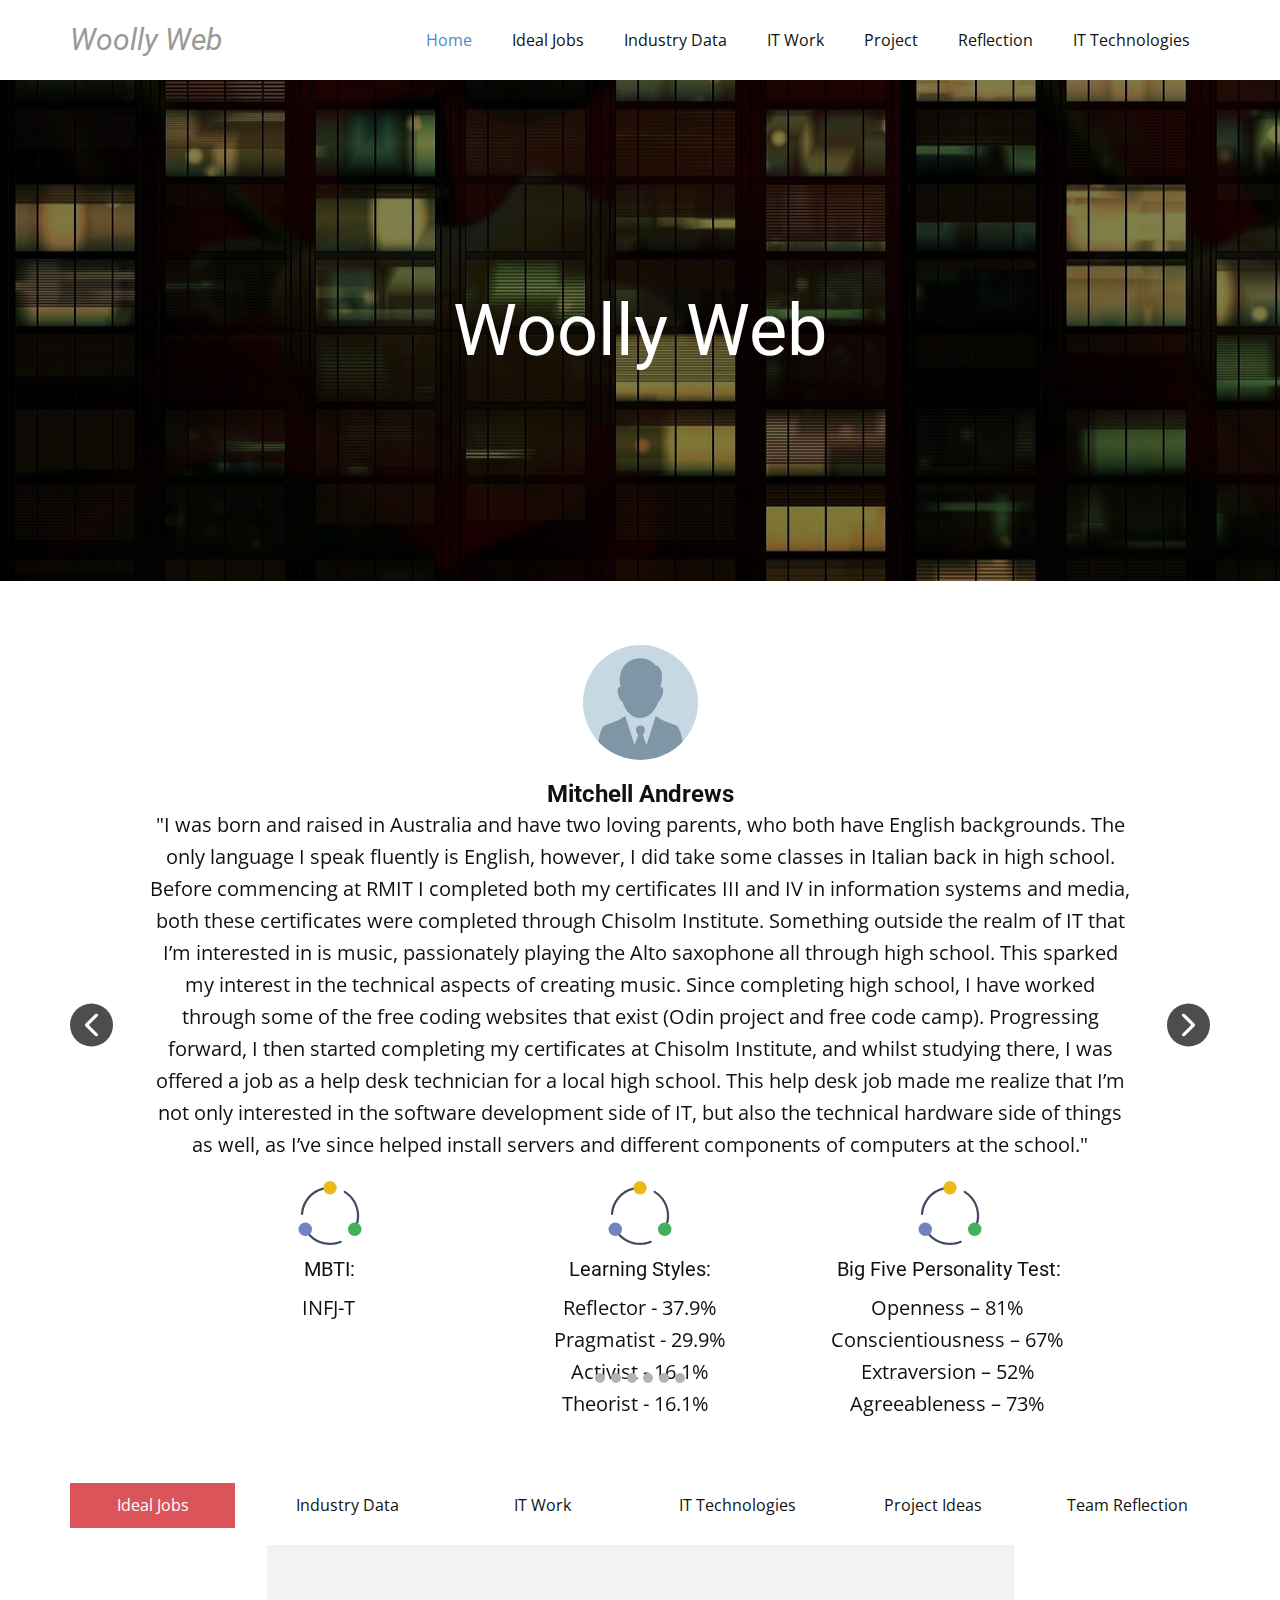
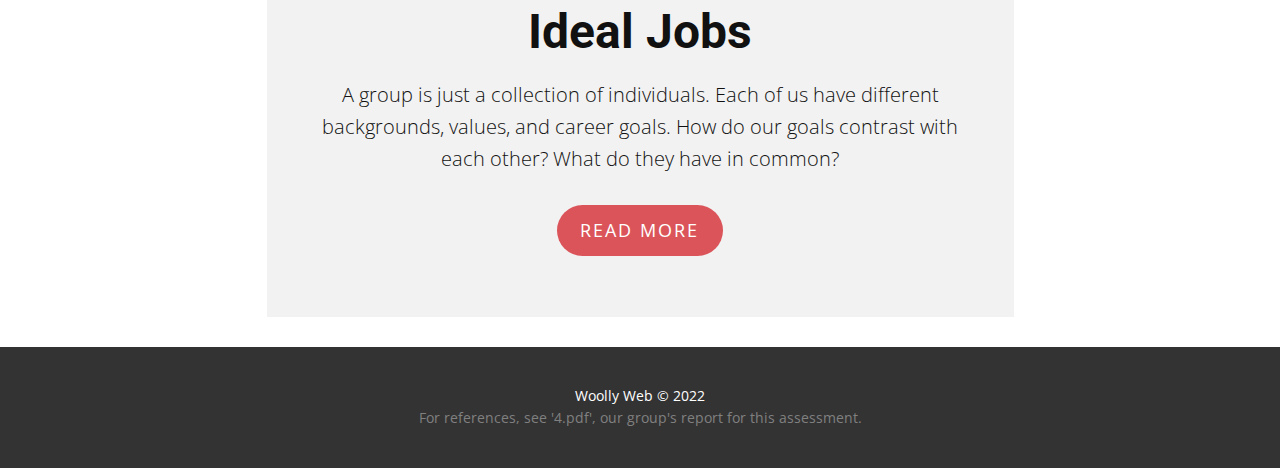
==== commit af425541: "Update Home.html" ====
--- a/Home.html
+++ b/Home.html
@@ -112,7 +112,7 @@
                 <div alt="" class="u-image u-image-circle u-image-1" data-image-width="1280" data-image-height="716"></div>
                 <h4 class="u-align-center u-text u-text-default u-text-1">Mitchell Andrews<br>
                 </h4>
-                <p class="u-align-center u-large-text u-text u-text-variant u-text-2">"Lorem ipsum dolor sit amet, consectetur adipiscing elit, sed do eiusmod tempor incididunt ut labore et dolore magna aliqua. Ut enim ad minim veniam, quis nostrud exercitation ullamco laboris nisi ut aliquip ex ea commodo consequat."</p><span class="u-icon u-icon-1"><svg class="u-svg-link" preserveAspectRatio="xMidYMin slice" viewBox="0 0 57 57" style=""><use xlink:href="#svg-c900"></use></svg><svg xmlns="http://www.w3.org/2000/svg" xmlns:xlink="http://www.w3.org/1999/xlink" version="1.1" xml:space="preserve" class="u-svg-content" viewBox="0 0 57 57" x="0px" y="0px" id="svg-c900" style="enable-background:new 0 0 57 57;"><g><path style="fill:#424A60;" d="M42.111,8.847c-0.473-0.29-1.087-0.143-1.376,0.327c-0.29,0.471-0.143,1.086,0.327,1.376
+                <p class="u-align-center u-large-text u-text u-text-variant u-text-2">"I was born and raised in Australia and have two loving parents, who both have English backgrounds. The only language I speak fluently is English, however, I did take some classes in Italian back in high school. Before commencing at RMIT I completed both my certificates III and IV in information systems and media, both these certificates were completed through Chisolm Institute. Something outside the realm of IT that I’m interested in is music, passionately playing the Alto saxophone all through high school.  This sparked my interest in the technical aspects of creating music. Since completing high school, I have worked through some of the free coding websites that exist (Odin project and free code camp). Progressing forward, I then started completing my certificates at Chisolm Institute, and whilst studying there, I was offered a job as a help desk technician for a local high school. This help desk job made me realize that I’m not only interested in the software development side of IT, but also the technical hardware side of things as well, as I’ve since helped install servers and different components of computers at the school."</p><span class="u-icon u-icon-1"><svg class="u-svg-link" preserveAspectRatio="xMidYMin slice" viewBox="0 0 57 57" style=""><use xlink:href="#svg-c900"></use></svg><svg xmlns="http://www.w3.org/2000/svg" xmlns:xlink="http://www.w3.org/1999/xlink" version="1.1" xml:space="preserve" class="u-svg-content" viewBox="0 0 57 57" x="0px" y="0px" id="svg-c900" style="enable-background:new 0 0 57 57;"><g><path style="fill:#424A60;" d="M42.111,8.847c-0.473-0.29-1.087-0.143-1.376,0.327c-0.29,0.471-0.143,1.086,0.327,1.376
 		C48.224,14.96,52.5,22.604,52.5,31c0,2.067-0.271,4.137-0.805,6.152c-0.141,0.533,0.177,1.081,0.711,1.223
 		c0.085,0.022,0.172,0.033,0.256,0.033c0.443,0,0.848-0.296,0.966-0.744C54.207,35.482,54.5,33.24,54.5,31
 		C54.5,21.905,49.869,13.623,42.111,8.847z"></path><path style="fill:#424A60;" d="M37.671,53.182C34.756,54.388,31.671,55,28.5,55c-6.728,0-13.189-2.854-17.728-7.832
@@ -176,52 +176,8 @@
                   </lt-div>
                 </lt-highlighter>
                 <div alt="" class="u-image u-image-circle u-image-2" data-image-width="1280" data-image-height="716"></div>
-                <h4 class="u-align-center u-text u-text-default u-text-9">Bronson Billing<br>
-                </h4>
-                <p class="u-align-center u-large-text u-text u-text-variant u-text-10">"Lorem ipsum dolor sit amet, consectetur adipiscing elit, sed do eiusmod tempor incididunt ut labore et dolore magna aliqua. Ut enim ad minim veniam, quis nostrud exercitation ullamco laboris nisi ut aliquip ex ea commodo consequat."</p><span class="u-icon u-icon-4"><svg class="u-svg-link" preserveAspectRatio="xMidYMin slice" viewBox="0 0 57 57" style=""><use xlink:href="#svg-e619"></use></svg><svg xmlns="http://www.w3.org/2000/svg" xmlns:xlink="http://www.w3.org/1999/xlink" version="1.1" xml:space="preserve" class="u-svg-content" viewBox="0 0 57 57" x="0px" y="0px" id="svg-e619" style="enable-background:new 0 0 57 57;"><g><path style="fill:#424A60;" d="M42.111,8.847c-0.473-0.29-1.087-0.143-1.376,0.327c-0.29,0.471-0.143,1.086,0.327,1.376
-		C48.224,14.96,52.5,22.604,52.5,31c0,2.067-0.271,4.137-0.805,6.152c-0.141,0.533,0.177,1.081,0.711,1.223
-		c0.085,0.022,0.172,0.033,0.256,0.033c0.443,0,0.848-0.296,0.966-0.744C54.207,35.482,54.5,33.24,54.5,31
-		C54.5,21.905,49.869,13.623,42.111,8.847z"></path><path style="fill:#424A60;" d="M37.671,53.182C34.756,54.388,31.671,55,28.5,55c-6.728,0-13.189-2.854-17.728-7.832
-		c-0.372-0.408-1.003-0.437-1.413-0.065c-0.408,0.372-0.437,1.005-0.065,1.413C14.211,53.907,21.211,57,28.5,57
-		c3.435,0,6.778-0.663,9.936-1.971c0.51-0.211,0.753-0.796,0.542-1.307C38.767,53.213,38.181,52.971,37.671,53.182z"></path><path style="fill:#424A60;" d="M22.784,7.687c0.537-0.132,0.865-0.673,0.734-1.209c-0.13-0.536-0.674-0.862-1.208-0.734
-		C11.302,8.434,3.371,17.838,2.573,29.146c-0.039,0.551,0.376,1.029,0.927,1.067c0.024,0.002,0.048,0.003,0.071,0.003
-		c0.521,0,0.959-0.402,0.997-0.93C5.305,18.85,12.625,10.169,22.784,7.687z"></path>
-</g><circle style="fill:#EBBA16;" cx="28.5" cy="6" r="6"></circle><circle style="fill:#7383BF;" cx="6.5" cy="43" r="6"></circle><circle style="fill:#43B05C;" cx="50.5" cy="43" r="6"></circle></svg></span><span class="u-icon u-icon-5"><svg class="u-svg-link" preserveAspectRatio="xMidYMin slice" viewBox="0 0 57 57" style=""><use xlink:href="#svg-d8ac"></use></svg><svg xmlns="http://www.w3.org/2000/svg" xmlns:xlink="http://www.w3.org/1999/xlink" version="1.1" xml:space="preserve" class="u-svg-content" viewBox="0 0 57 57" x="0px" y="0px" id="svg-d8ac" style="enable-background:new 0 0 57 57;"><g><path style="fill:#424A60;" d="M42.111,8.847c-0.473-0.29-1.087-0.143-1.376,0.327c-0.29,0.471-0.143,1.086,0.327,1.376
-		C48.224,14.96,52.5,22.604,52.5,31c0,2.067-0.271,4.137-0.805,6.152c-0.141,0.533,0.177,1.081,0.711,1.223
-		c0.085,0.022,0.172,0.033,0.256,0.033c0.443,0,0.848-0.296,0.966-0.744C54.207,35.482,54.5,33.24,54.5,31
-		C54.5,21.905,49.869,13.623,42.111,8.847z"></path><path style="fill:#424A60;" d="M37.671,53.182C34.756,54.388,31.671,55,28.5,55c-6.728,0-13.189-2.854-17.728-7.832
-		c-0.372-0.408-1.003-0.437-1.413-0.065c-0.408,0.372-0.437,1.005-0.065,1.413C14.211,53.907,21.211,57,28.5,57
-		c3.435,0,6.778-0.663,9.936-1.971c0.51-0.211,0.753-0.796,0.542-1.307C38.767,53.213,38.181,52.971,37.671,53.182z"></path><path style="fill:#424A60;" d="M22.784,7.687c0.537-0.132,0.865-0.673,0.734-1.209c-0.13-0.536-0.674-0.862-1.208-0.734
-		C11.302,8.434,3.371,17.838,2.573,29.146c-0.039,0.551,0.376,1.029,0.927,1.067c0.024,0.002,0.048,0.003,0.071,0.003
-		c0.521,0,0.959-0.402,0.997-0.93C5.305,18.85,12.625,10.169,22.784,7.687z"></path>
-</g><circle style="fill:#EBBA16;" cx="28.5" cy="6" r="6"></circle><circle style="fill:#7383BF;" cx="6.5" cy="43" r="6"></circle><circle style="fill:#43B05C;" cx="50.5" cy="43" r="6"></circle></svg></span><span class="u-icon u-icon-6"><svg class="u-svg-link" preserveAspectRatio="xMidYMin slice" viewBox="0 0 57 57" style=""><use xlink:href="#svg-acb0"></use></svg><svg xmlns="http://www.w3.org/2000/svg" xmlns:xlink="http://www.w3.org/1999/xlink" version="1.1" xml:space="preserve" class="u-svg-content" viewBox="0 0 57 57" x="0px" y="0px" id="svg-acb0" style="enable-background:new 0 0 57 57;"><g><path style="fill:#424A60;" d="M42.111,8.847c-0.473-0.29-1.087-0.143-1.376,0.327c-0.29,0.471-0.143,1.086,0.327,1.376
-		C48.224,14.96,52.5,22.604,52.5,31c0,2.067-0.271,4.137-0.805,6.152c-0.141,0.533,0.177,1.081,0.711,1.223
-		c0.085,0.022,0.172,0.033,0.256,0.033c0.443,0,0.848-0.296,0.966-0.744C54.207,35.482,54.5,33.24,54.5,31
-		C54.5,21.905,49.869,13.623,42.111,8.847z"></path><path style="fill:#424A60;" d="M37.671,53.182C34.756,54.388,31.671,55,28.5,55c-6.728,0-13.189-2.854-17.728-7.832
-		c-0.372-0.408-1.003-0.437-1.413-0.065c-0.408,0.372-0.437,1.005-0.065,1.413C14.211,53.907,21.211,57,28.5,57
-		c3.435,0,6.778-0.663,9.936-1.971c0.51-0.211,0.753-0.796,0.542-1.307C38.767,53.213,38.181,52.971,37.671,53.182z"></path><path style="fill:#424A60;" d="M22.784,7.687c0.537-0.132,0.865-0.673,0.734-1.209c-0.13-0.536-0.674-0.862-1.208-0.734
-		C11.302,8.434,3.371,17.838,2.573,29.146c-0.039,0.551,0.376,1.029,0.927,1.067c0.024,0.002,0.048,0.003,0.071,0.003
-		c0.521,0,0.959-0.402,0.997-0.93C5.305,18.85,12.625,10.169,22.784,7.687z"></path>
-</g><circle style="fill:#EBBA16;" cx="28.5" cy="6" r="6"></circle><circle style="fill:#7383BF;" cx="6.5" cy="43" r="6"></circle><circle style="fill:#43B05C;" cx="50.5" cy="43" r="6"></circle></svg></span>
-                <h5 class="u-text u-text-default u-text-11">MBTI:</h5>
-                <h5 class="u-text u-text-default u-text-12">Learning Styles:</h5>
-                <h5 class="u-text u-text-default u-text-13">Big Five Personality Test:</h5>
-                <lt-highlighter style="display: none; z-index: 1 !important;">
-                  <lt-div spellcheck="false" class="lt-highlighter__wrapper" style="width: 238px; height: 160px; transform: none !important; transform-origin: 119.055px 80px !important; zoom: 1 !important; margin-top: 11px; margin-left: 681px;">
-                    <lt-div class="lt-highlighter__scroll-element" style="top: 0px; left: 0px; width: 238px; height: 160px;"></lt-div>
-                  </lt-div>
-                </lt-highlighter>
-                <p class="u-align-center u-text u-text-default u-text-14"> Openness – 83%&nbsp;<br>Conscientiousness – 42%&nbsp;<br>Extraversion – 37.5%&nbsp;<br>Agreeableness – 60%&nbsp;<br>Neuroticism – 73%&nbsp;<br>
-                </p>
-                <p class="u-text u-text-default u-text-15">INTP-T</p>
-                <lt-highlighter style="display: none; z-index: 1 !important;">
-                  <lt-div spellcheck="false" class="lt-highlighter__wrapper" style="width: 174px; height: 128px; transform: none !important; transform-origin: 86.7891px 64px !important; zoom: 1 !important; margin-top: -32px; margin-left: 403px;">
-                    <lt-div class="lt-highlighter__scroll-element" style="top: 0px; left: 0px; width: 174px; height: 128px;"></lt-div>
-                  </lt-div>
-                </lt-highlighter>
-                <p class="u-align-center u-text u-text-default u-text-16">
-                  <span style="font-size: 1.25rem;">Reflector - 35.3%<br>Pragmatist - 27.8%<br>Activist - 21.1%<br>Theorist - 9.5%
-                  </span>&nbsp;
+                <h4 class="u-align-center u-text u-text-default u-text-9">MEMBER LOST!<br>
+		  </h4>
                 </p>
               </div>
             </div>
@@ -254,7 +210,7 @@
                 <div alt="" class="u-image u-image-circle u-image-3" data-image-width="1280" data-image-height="716"></div>
                 <h4 class="u-align-center u-text u-text-default u-text-17"> Jo Haythornthwaite<br>
                 </h4>
-                <p class="u-align-center u-large-text u-text u-text-variant u-text-18">"Lorem ipsum dolor sit amet, consectetur adipiscing elit, sed do eiusmod tempor incididunt ut labore et dolore magna aliqua. Ut enim ad minim veniam, quis nostrud exercitation ullamco laboris nisi ut aliquip ex ea commodo consequat."</p><span class="u-icon u-icon-7"><svg class="u-svg-link" preserveAspectRatio="xMidYMin slice" viewBox="0 0 57 57" style=""><use xlink:href="#svg-7945"></use></svg><svg xmlns="http://www.w3.org/2000/svg" xmlns:xlink="http://www.w3.org/1999/xlink" version="1.1" xml:space="preserve" class="u-svg-content" viewBox="0 0 57 57" x="0px" y="0px" id="svg-7945" style="enable-background:new 0 0 57 57;"><g><path style="fill:#424A60;" d="M42.111,8.847c-0.473-0.29-1.087-0.143-1.376,0.327c-0.29,0.471-0.143,1.086,0.327,1.376
+                <p class="u-align-center u-large-text u-text u-text-variant u-text-18">"I am very much looking forward to this course. I am a mature aged student. With my very limited IT background I expect to find this course very challenging. I live in Quairading, a small wheatbelt town in Western Australia with a population of just over 1000 people. I am a Shire Councillor on our Local Government. I have been in this role for 6 ½ years and thoroughly enjoy the opportunity that this role gives in allowing me to give back to our community. Also, crocheting is a hobby that I really enjoy. I began this just over 12 months ago when I needed an activity to keep me busy during the many hours of sitting and waiting at medical appointments for my husband. I would consider my IT experience to be on a par or just above for the average person. I competently use computers in everyday life and for university work. In addition, in my working life as an Administration Officer I am both comfortable and competent in the use of the Microsoft range of products, as well as being able to undertake basic IT troubleshooting and solve printer issues when and where required. Overall, even though I consider myself to be reasonably competent with my everyday IT skills and experience, I expect to find this course extremely challenging and look forward to learning as much as possible."</p><span class="u-icon u-icon-7"><svg class="u-svg-link" preserveAspectRatio="xMidYMin slice" viewBox="0 0 57 57" style=""><use xlink:href="#svg-7945"></use></svg><svg xmlns="http://www.w3.org/2000/svg" xmlns:xlink="http://www.w3.org/1999/xlink" version="1.1" xml:space="preserve" class="u-svg-content" viewBox="0 0 57 57" x="0px" y="0px" id="svg-7945" style="enable-background:new 0 0 57 57;"><g><path style="fill:#424A60;" d="M42.111,8.847c-0.473-0.29-1.087-0.143-1.376,0.327c-0.29,0.471-0.143,1.086,0.327,1.376
 		C48.224,14.96,52.5,22.604,52.5,31c0,2.067-0.271,4.137-0.805,6.152c-0.141,0.533,0.177,1.081,0.711,1.223
 		c0.085,0.022,0.172,0.033,0.256,0.033c0.443,0,0.848-0.296,0.966-0.744C54.207,35.482,54.5,33.24,54.5,31
 		C54.5,21.905,49.869,13.623,42.111,8.847z"></path><path style="fill:#424A60;" d="M37.671,53.182C34.756,54.388,31.671,55,28.5,55c-6.728,0-13.189-2.854-17.728-7.832
@@ -332,7 +288,7 @@
                 <div alt="" class="u-image u-image-circle u-image-4" data-image-width="1280" data-image-height="716"></div>
                 <h4 class="u-align-center u-text u-text-default u-text-25"> Thomas Lucchese<br>
                 </h4>
-                <p class="u-align-center u-large-text u-text u-text-variant u-text-26">"Lorem ipsum dolor sit amet, consectetur adipiscing elit, sed do eiusmod tempor incididunt ut labore et dolore magna aliqua. Ut enim ad minim veniam, quis nostrud exercitation ullamco laboris nisi ut aliquip ex ea commodo consequat."</p><span class="u-icon u-icon-10"><svg class="u-svg-link" preserveAspectRatio="xMidYMin slice" viewBox="0 0 57 57" style=""><use xlink:href="#svg-c7fd"></use></svg><svg xmlns="http://www.w3.org/2000/svg" xmlns:xlink="http://www.w3.org/1999/xlink" version="1.1" xml:space="preserve" class="u-svg-content" viewBox="0 0 57 57" x="0px" y="0px" id="svg-c7fd" style="enable-background:new 0 0 57 57;"><g><path style="fill:#424A60;" d="M42.111,8.847c-0.473-0.29-1.087-0.143-1.376,0.327c-0.29,0.471-0.143,1.086,0.327,1.376
+                <p class="u-align-center u-large-text u-text u-text-variant u-text-26">"I am 25 years of age and currently living in Sydney New South Wales (NSW), Australia. I was born in Sydney, NSW, Australia, however I have Italian Heritage. My Nonno (Italian for Grandpa) was born on an island in the south of Italy called Lipari. He then moved to Australia when he was 18 to study medicine where he met my Nonna (Italian for Grandma). I have completed a Bachelor of Environmental Science 4 years ago, but I have spent the last 3 years working at my first job which is being a Client Service Specialist at a Taxi company where I assist clients and the public with being able to travel with Taxis Australia wide. I am interested in computer hardware as well as games and the internet. My interest began when I was young, I can remember playing a pinball game called Pinball Mania Plus on the very first family computer. I hope to become more knowledgeable in IT as I currently have little experience in any field of IT, as well as learning the basics of most areas in IT such as programming, website development, UI design and experiencing the different software that can be used. "</p><span class="u-icon u-icon-10"><svg class="u-svg-link" preserveAspectRatio="xMidYMin slice" viewBox="0 0 57 57" style=""><use xlink:href="#svg-c7fd"></use></svg><svg xmlns="http://www.w3.org/2000/svg" xmlns:xlink="http://www.w3.org/1999/xlink" version="1.1" xml:space="preserve" class="u-svg-content" viewBox="0 0 57 57" x="0px" y="0px" id="svg-c7fd" style="enable-background:new 0 0 57 57;"><g><path style="fill:#424A60;" d="M42.111,8.847c-0.473-0.29-1.087-0.143-1.376,0.327c-0.29,0.471-0.143,1.086,0.327,1.376
 		C48.224,14.96,52.5,22.604,52.5,31c0,2.067-0.271,4.137-0.805,6.152c-0.141,0.533,0.177,1.081,0.711,1.223
 		c0.085,0.022,0.172,0.033,0.256,0.033c0.443,0,0.848-0.296,0.966-0.744C54.207,35.482,54.5,33.24,54.5,31
 		C54.5,21.905,49.869,13.623,42.111,8.847z"></path><path style="fill:#424A60;" d="M37.671,53.182C34.756,54.388,31.671,55,28.5,55c-6.728,0-13.189-2.854-17.728-7.832
@@ -417,7 +373,7 @@
                 <div alt="" class="u-image u-image-circle u-image-5" data-image-width="1280" data-image-height="716"></div>
                 <h4 class="u-align-center u-text u-text-default u-text-33"> Candice Nafarrete<br>
                 </h4>
-                <p class="u-align-center u-large-text u-text u-text-variant u-text-34">"Lorem ipsum dolor sit amet, consectetur adipiscing elit, sed do eiusmod tempor incididunt ut labore et dolore magna aliqua. Ut enim ad minim veniam, quis nostrud exercitation ullamco laboris nisi ut aliquip ex ea commodo consequat."</p><span class="u-icon u-icon-13"><svg class="u-svg-link" preserveAspectRatio="xMidYMin slice" viewBox="0 0 57 57" style=""><use xlink:href="#svg-20b0"></use></svg><svg xmlns="http://www.w3.org/2000/svg" xmlns:xlink="http://www.w3.org/1999/xlink" version="1.1" xml:space="preserve" class="u-svg-content" viewBox="0 0 57 57" x="0px" y="0px" id="svg-20b0" style="enable-background:new 0 0 57 57;"><g><path style="fill:#424A60;" d="M42.111,8.847c-0.473-0.29-1.087-0.143-1.376,0.327c-0.29,0.471-0.143,1.086,0.327,1.376
+                <p class="u-align-center u-large-text u-text u-text-variant u-text-34">"I was born in the Philippines and moved to Sydney, Australia when I was only 8 years old with my mother and brother. I am currently employed as a Security Monitoring Operator with experience in software such as Microsoft 365, Citrix XA MasterMind and CAMS etc. I have studied and worked within the Hospitality Industry such as Commercial Cookery as well as the Security Industry. What I like to do when I have time available includes painting, baking and being at the gym. I have a little Jack Russel pup named Rambo who is 4 years old. I have not had any working experience in IT in the past, though my interest in IT specifically is in Cybersecurity specialising in threat detection and general analytics. While researching a way to progress into Cyber security I was advised to start with the basics of IT and RMIT has offered by far the best option in terms of my work and personal life schedule, it being 100% online; though never having studied online before, has given me that flexibility. My overall plan in excelling towards a career in Cybersecurity involves enrolling into a graduate certificate after completing my course in Introduction to Information Technology, the graduate certificate will be an 8-month to a years’ course although I do not plan on cutting down my Full-time working hours, I will be enrolling as part time studies. Thereafter, I will be looking for basic entry roles that support my relevant qualifications, such as security analyst, information security analyst etc. allowing for exposure in various software, strategies and procedures, following the next steps, completing my studies in the Diploma, Bachelors and Masters of Cybersecurity"</p><span class="u-icon u-icon-13"><svg class="u-svg-link" preserveAspectRatio="xMidYMin slice" viewBox="0 0 57 57" style=""><use xlink:href="#svg-20b0"></use></svg><svg xmlns="http://www.w3.org/2000/svg" xmlns:xlink="http://www.w3.org/1999/xlink" version="1.1" xml:space="preserve" class="u-svg-content" viewBox="0 0 57 57" x="0px" y="0px" id="svg-20b0" style="enable-background:new 0 0 57 57;"><g><path style="fill:#424A60;" d="M42.111,8.847c-0.473-0.29-1.087-0.143-1.376,0.327c-0.29,0.471-0.143,1.086,0.327,1.376
 		C48.224,14.96,52.5,22.604,52.5,31c0,2.067-0.271,4.137-0.805,6.152c-0.141,0.533,0.177,1.081,0.711,1.223
 		c0.085,0.022,0.172,0.033,0.256,0.033c0.443,0,0.848-0.296,0.966-0.744C54.207,35.482,54.5,33.24,54.5,31
 		C54.5,21.905,49.869,13.623,42.111,8.847z"></path><path style="fill:#424A60;" d="M37.671,53.182C34.756,54.388,31.671,55,28.5,55c-6.728,0-13.189-2.854-17.728-7.832
@@ -528,7 +484,7 @@
                 <div alt="" class="u-image u-image-circle u-image-6" data-image-width="1280" data-image-height="716"></div>
                 <h4 class="u-align-center u-text u-text-default u-text-41"> Robert Ricketts<br>
                 </h4>
-                <p class="u-align-center u-large-text u-text u-text-variant u-text-42">"Lorem ipsum dolor sit amet, consectetur adipiscing elit, sed do eiusmod tempor incididunt ut labore et dolore magna aliqua. Ut enim ad minim veniam, quis nostrud exercitation ullamco laboris nisi ut aliquip ex ea commodo consequat."</p>
+                <p class="u-align-center u-large-text u-text u-text-variant u-text-42">"I grew up in Perth, Western Australia and lived there until I was 23 years old. I finished year 12 and my first job was at the Commonwealth Bank. I decided to get my airplane licence. I then spent the next 2 years paying for individual lessons and training to obtain my commercial pilot licence. My first job as a pilot was flying tourists from Jandakot Airport Western Australia to Monkey Mia in small four seat aircraft. I slowly built-up hours and experience before moving to the Northern Territory to gain further experience and hours. I am now an Airline Captain with nearly 16,000 hours total experience flying a Boeing 737 domestically, as well as short haul international based in Sydney, NSW. My interest in IT is primarily Cyber Security, as well as networking. I have no formal qualifications at this point but will be working on obtaining the necessary qualifications by starting a course with RMIT. Networking is quite a broad subject. It encompasses large data networks and centres, through to home and small office setups, including setting up a home server to managing enormous data centres that route traffic all over the world."</p>
                 <div class="u-clearfix u-expanded-width u-layout-wrap u-layout-wrap-1">
                   <div class="u-layout">
                     <div class="u-layout-row">
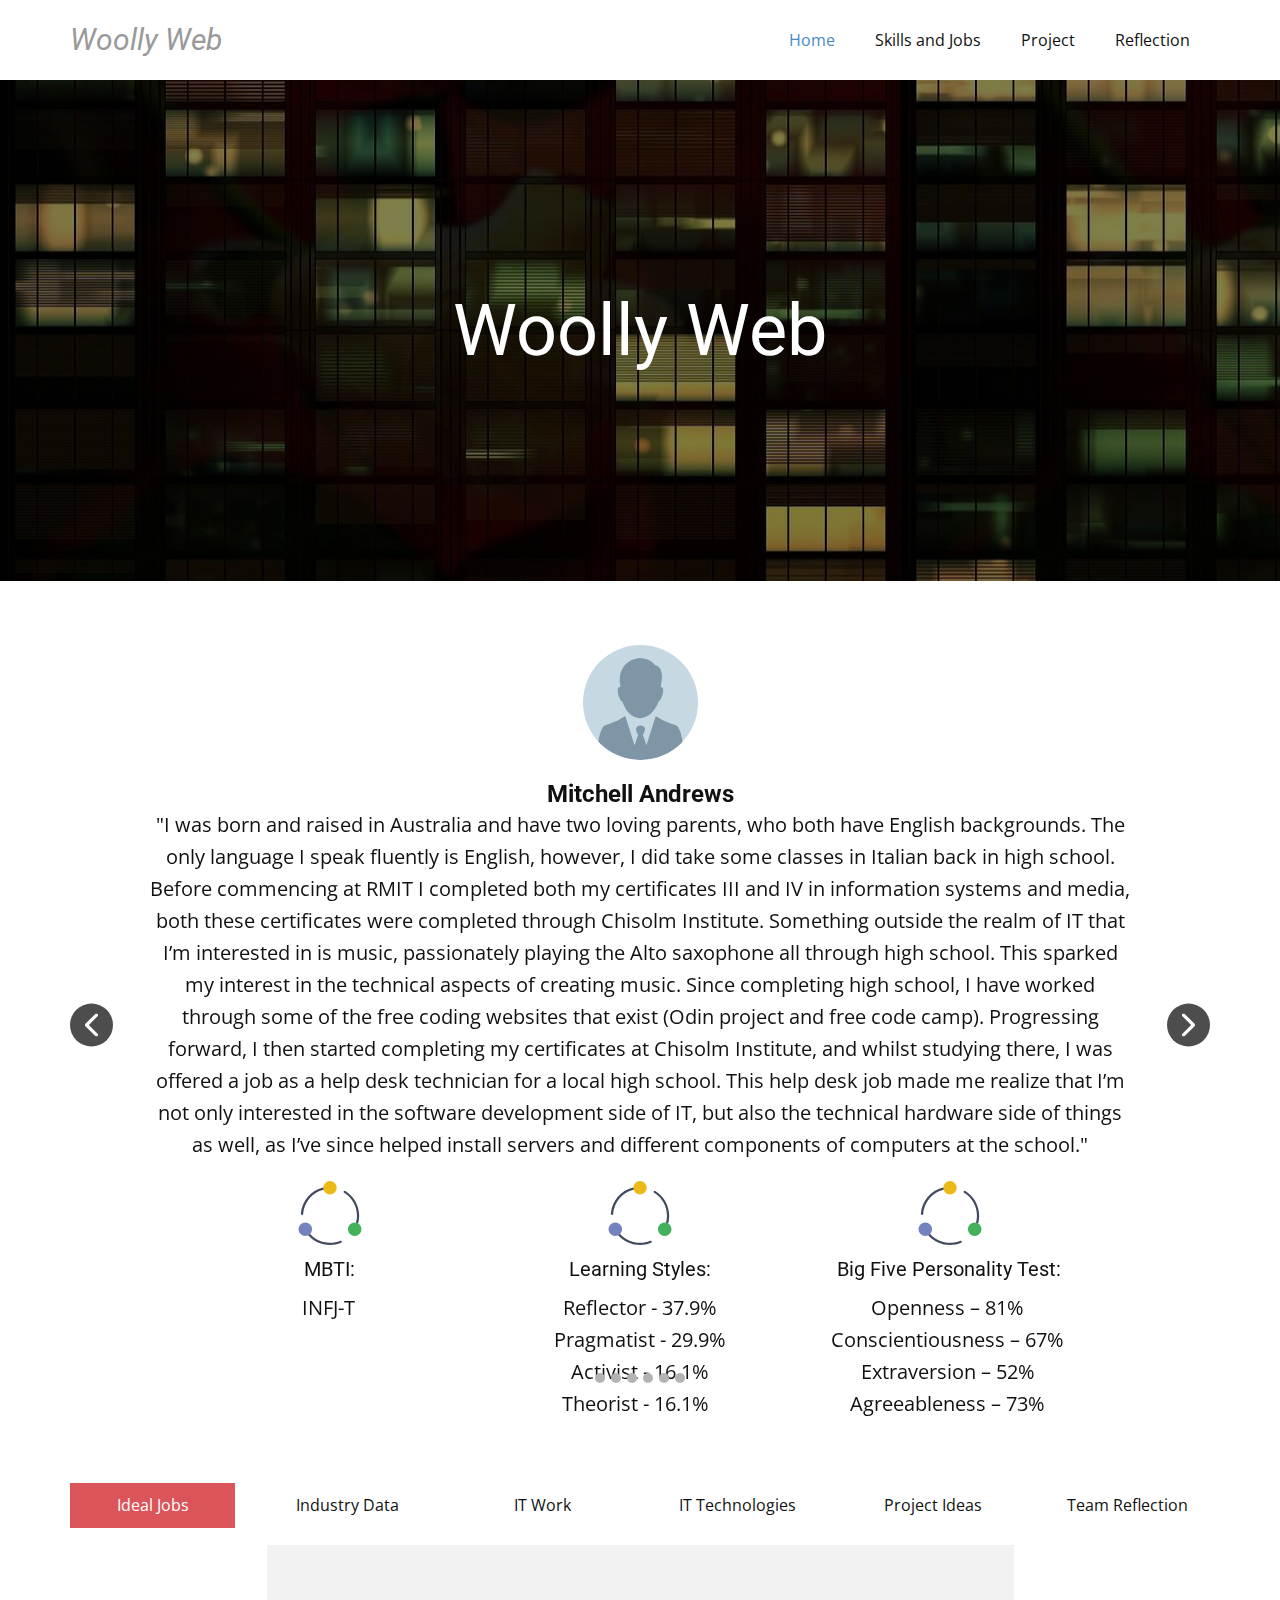
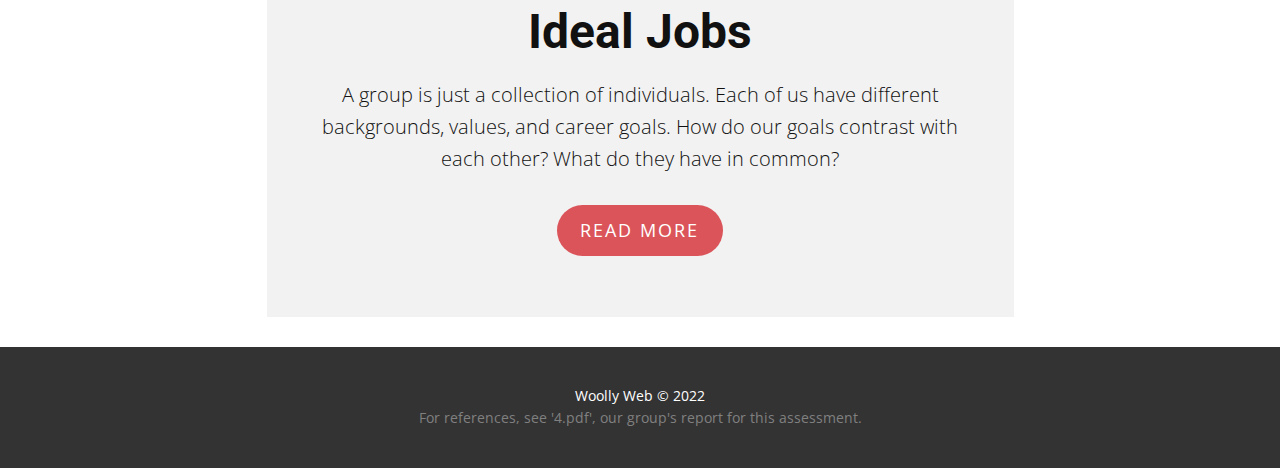
==== commit 4c91ab5c: "Update Home.html" ====
--- a/Home.html
+++ b/Home.html
@@ -35,12 +35,9 @@
           </div>
           <div class="u-custom-menu u-nav-container">
             <ul class="u-nav u-unstyled u-nav-1"><li class="u-nav-item"><a class="u-button-style u-nav-link u-text-active-palette-1-base u-text-hover-palette-2-base" href="Home.html" style="padding: 10px 20px;">Home</a>
-</li><li class="u-nav-item"><a class="u-button-style u-nav-link u-text-active-palette-1-base u-text-hover-palette-2-base" href="Ideal-Jobs.html" style="padding: 10px 20px;">Ideal Jobs</a>
-</li><li class="u-nav-item"><a class="u-button-style u-nav-link u-text-active-palette-1-base u-text-hover-palette-2-base" href="Industry-Data.html" style="padding: 10px 20px;">Industry Data</a>
-</li><li class="u-nav-item"><a class="u-button-style u-nav-link u-text-active-palette-1-base u-text-hover-palette-2-base" href="IT-Work.html" style="padding: 10px 20px;">IT Work</a>
+</li><li class="u-nav-item"><a class="u-button-style u-nav-link u-text-active-palette-1-base u-text-hover-palette-2-base" href="Ideal-Jobs.html" style="padding: 10px 20px;">Skills and Jobs</a>
 </li><li class="u-nav-item"><a class="u-button-style u-nav-link u-text-active-palette-1-base u-text-hover-palette-2-base" href="Project.html" style="padding: 10px 20px;">Project</a>
 </li><li class="u-nav-item"><a class="u-button-style u-nav-link u-text-active-palette-1-base u-text-hover-palette-2-base" href="Reflection.html" style="padding: 10px 20px;">Reflection</a>
-</li><li class="u-nav-item"><a class="u-button-style u-nav-link u-text-active-palette-1-base u-text-hover-palette-2-base" href="IT-Technologies.html" style="padding: 10px 20px;">IT Technologies</a>
 </li></ul>
           </div>
           <div class="u-custom-menu u-nav-container-collapse">
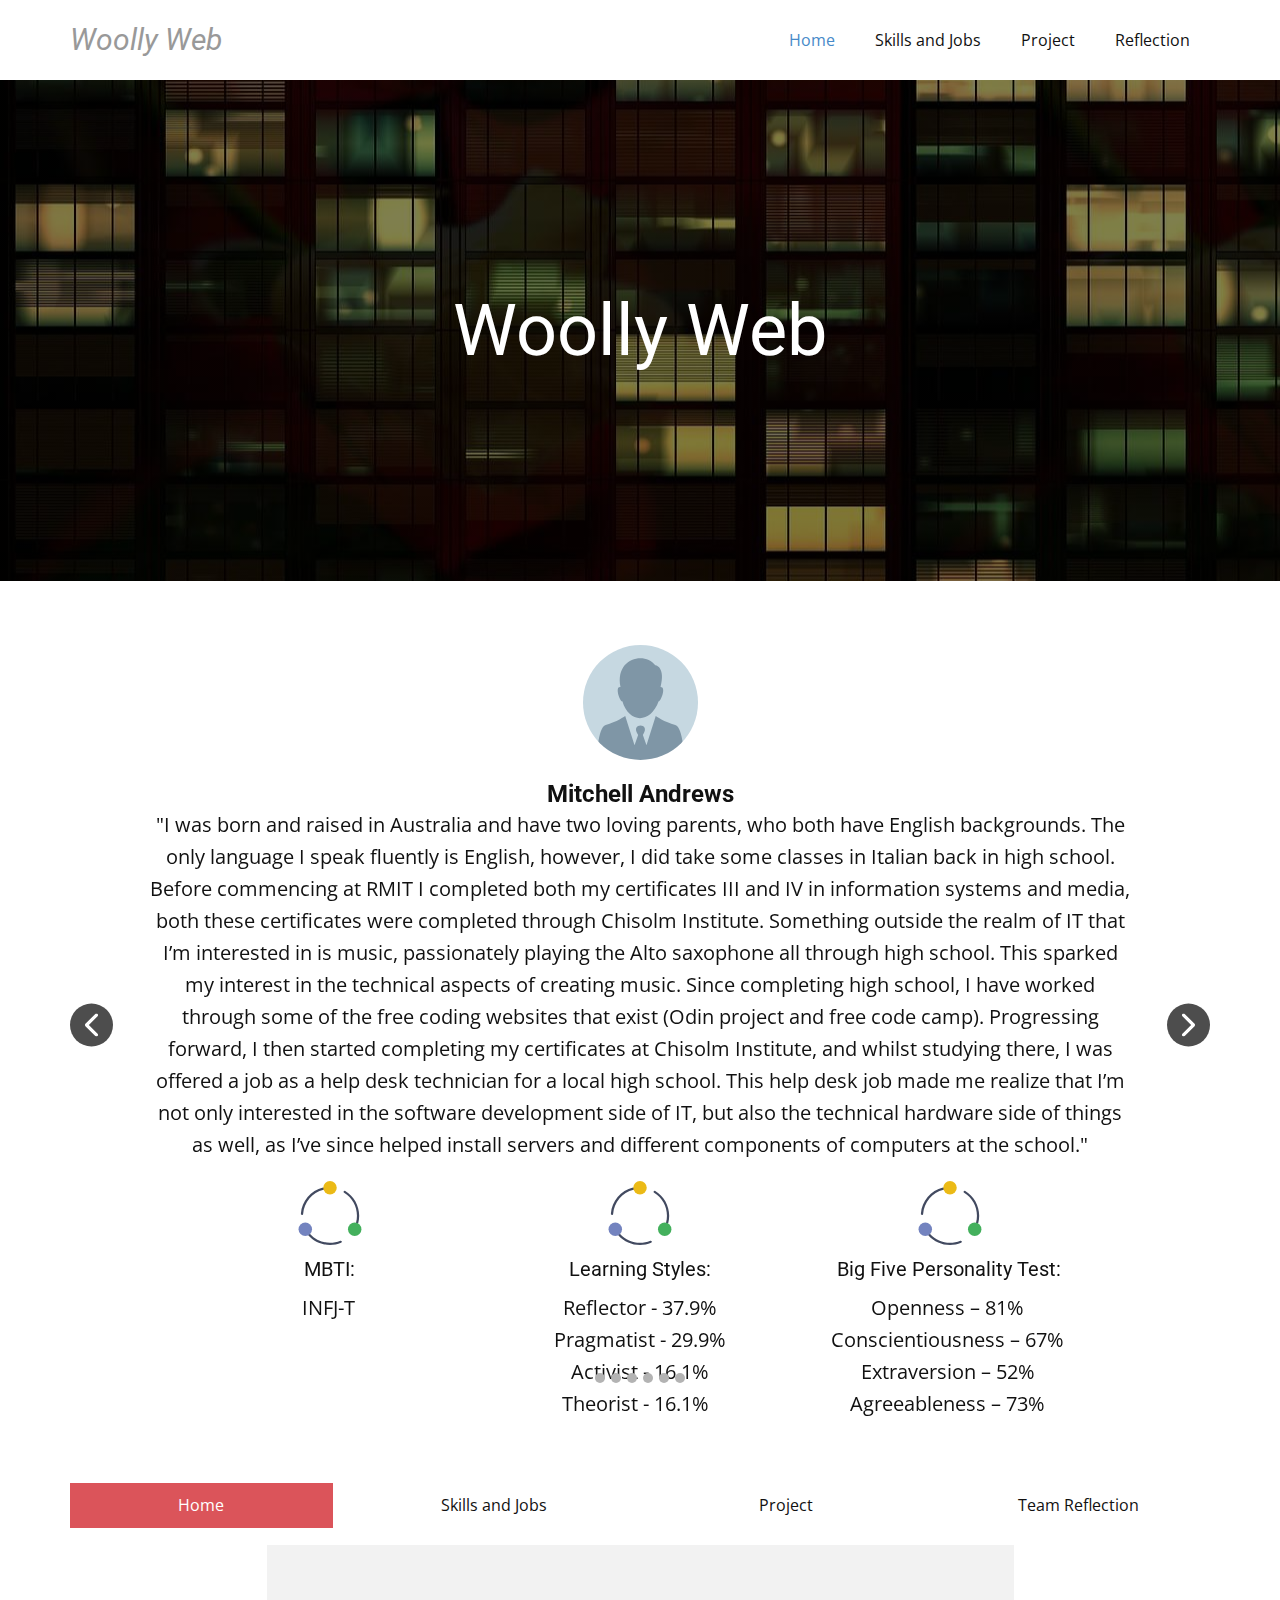
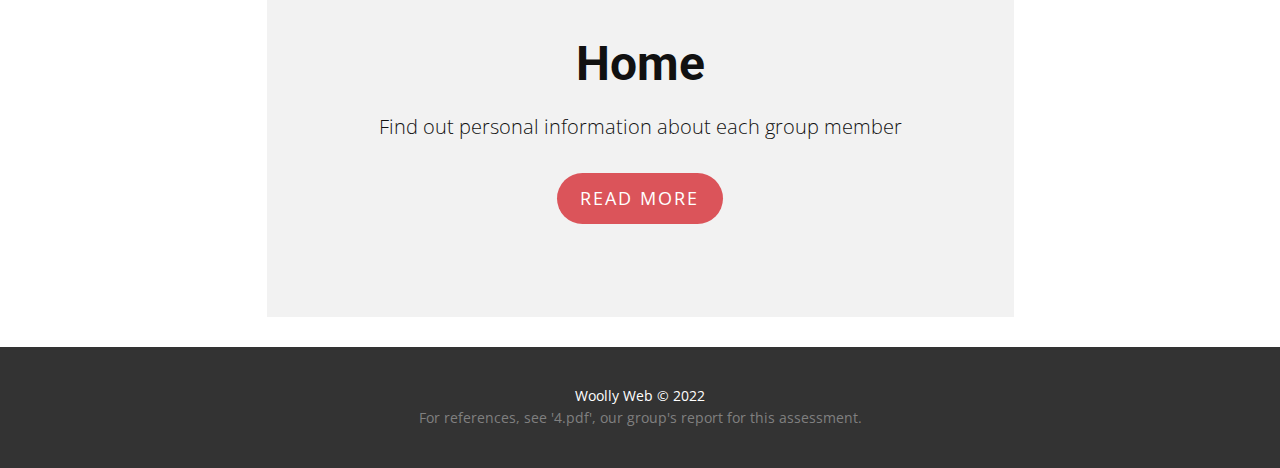
==== commit 56d696e0: "Update Home.html" ====
--- a/Home.html
+++ b/Home.html
@@ -45,7 +45,7 @@
               <div class="u-inner-container-layout u-sidenav-overflow">
                 <div class="u-menu-close"></div>
                 <ul class="u-align-center u-nav u-popupmenu-items u-unstyled u-nav-2"><li class="u-nav-item"><a class="u-button-style u-nav-link" href="Home.html">Home</a>
-</li><li class="u-nav-item"><a class="u-button-style u-nav-link" href="Ideal-Jobs.html">Ideal Jobs</a>
+</li><li class="u-nav-item"><a class="u-button-style u-nav-link" href="Ideal-Jobs.html"></a>
 </li><li class="u-nav-item"><a class="u-button-style u-nav-link" href="Industry-Data.html">Industry Data</a>
 </li><li class="u-nav-item"><a class="u-button-style u-nav-link" href="IT-Work.html">IT Work</a>
 </li><li class="u-nav-item"><a class="u-button-style u-nav-link" href="Project.html">Project</a>
@@ -680,19 +680,13 @@
         <div class="u-expanded-width u-tab-links-align-justify u-tabs u-tabs-1">
           <ul class="u-spacing-30 u-tab-list u-unstyled" role="tablist">
             <li class="u-tab-item" role="presentation">
-              <a class="active u-active-palette-2-base u-button-style u-tab-link u-tab-link-1" id="link-tab-081f" href="#tab-081f" role="tab" aria-controls="tab-081f" aria-selected="true">Ideal Jobs</a>
+              <a class="active u-active-palette-2-base u-button-style u-tab-link u-tab-link-1" id="link-tab-081f" href="#tab-081f" role="tab" aria-controls="tab-081f" aria-selected="true">Home</a>
             </li>
             <li class="u-tab-item" role="presentation">
-              <a class="u-active-palette-2-base u-button-style u-tab-link u-tab-link-2" id="link-tab-002e" href="#tab-002e" role="tab" aria-controls="tab-002e" aria-selected="false">Industry Data</a>
+              <a class="u-active-palette-2-base u-button-style u-tab-link u-tab-link-3" id="link-tab-c3ce" href="#tab-c3ce" role="tab" aria-controls="tab-c3ce" aria-selected="false">Skills and Jobs</a>
             </li>
             <li class="u-tab-item" role="presentation">
-              <a class="u-active-palette-2-base u-button-style u-tab-link u-tab-link-3" id="link-tab-c3ce" href="#tab-c3ce" role="tab" aria-controls="tab-c3ce" aria-selected="false">IT Work</a>
-            </li>
-            <li class="u-tab-item" role="presentation">
-              <a class="u-active-palette-2-base u-button-style u-tab-link u-tab-link-4" id="link-tab-f105" href="#tab-f105" role="tab" aria-controls="tab-f105" aria-selected="false">IT Technologies</a>
-            </li>
-            <li class="u-tab-item" role="presentation">
-              <a class="u-active-palette-2-base u-button-style u-tab-link u-tab-link-5" id="link-tab-e516" href="#tab-e516" role="tab" aria-controls="tab-e516" aria-selected="false">Project Ideas</a>
+              <a class="u-active-palette-2-base u-button-style u-tab-link u-tab-link-5" id="link-tab-e516" href="#tab-e516" role="tab" aria-controls="tab-e516" aria-selected="false">Project</a>
             </li>
             <li class="u-tab-item" role="presentation">
               <a class="u-active-palette-2-base u-button-style u-tab-link u-tab-link-6" id="link-tab-aba7" href="#tab-aba7" role="tab" aria-controls="tab-aba7" aria-selected="false">Team Reflection</a>
@@ -703,9 +697,9 @@
               <div class="u-container-layout u-valign-bottom u-container-layout-1">
                 <div class="u-align-center u-container-style u-grey-5 u-group u-group-1">
                   <div class="u-container-layout u-valign-middle u-container-layout-2">
-                    <h1 class="u-text u-text-default u-text-1">Ideal Jobs</h1>
-                    <p class="u-text u-text-2">A group is just a collection of individuals. Each of us have different backgrounds, values, and career goals. How do our goals contrast with each other? What do they have in common?</p>
-                    <a href="Ideal-Jobs.html" data-page-id="2375588" class="u-btn u-btn-round u-button-style u-color-scheme-summer-time u-color-style-multicolor-1 u-palette-2-base u-radius-50 u-btn-1">Read more</a>
+                    <h1 class="u-text u-text-default u-text-1">Home</h1>
+                    <p class="u-text u-text-2">Find out personal information about each group member</p>
+                    <a href="Home.html" data-page-id="2375588" class="u-btn u-btn-round u-button-style u-color-scheme-summer-time u-color-style-multicolor-1 u-palette-2-base u-radius-50 u-btn-1">Read more</a>
                   </div>
                 </div>
               </div>
@@ -740,14 +734,14 @@
                         <lt-div class="lt-highlighter__scroll-element" style="top: 0px; left: 0px; width: 289px; height: 55px;"></lt-div>
                       </lt-div>
                     </lt-highlighter>
-                    <h1 class="u-text u-text-default u-text-5">IT Work</h1>
+                    <h1 class="u-text u-text-default u-text-5">Skills and Jobs</h1>
                     <lt-highlighter style="display: none; z-index: 1 !important;">
                       <lt-div spellcheck="false" class="lt-highlighter__wrapper" style="width: 647px; height: 96px; transform: none !important; transform-origin: 323.484px 48px !important; zoom: 1 !important; margin-top: 20px;">
                         <lt-div class="lt-highlighter__scroll-element" style="top: 0px; left: 0px; width: 647px; height: 96px;"></lt-div>
                       </lt-div>
                     </lt-highlighter>
-                    <p class="u-text u-text-6">Statistics are helpful, but people are more than just numbers in a column. If we want to learn more about the industry we want to work in, why not talk to somebody in it? What is their daily experience like?</p>
-                    <a href="IT-Work.html" data-page-id="2448380" class="u-btn u-btn-round u-button-style u-color-scheme-summer-time u-color-style-multicolor-1 u-palette-2-base u-radius-50 u-btn-3">Read more</a>
+                    <p class="u-text u-text-6">Find out the required skills and jobs to further develop the Woolly Web App</p>
+                    <a href="Ideal-Jobs.html" data-page-id="2448380" class="u-btn u-btn-round u-button-style u-color-scheme-summer-time u-color-style-multicolor-1 u-palette-2-base u-radius-50 u-btn-3">Read more</a>
                   </div>
                 </div>
               </div>
@@ -812,7 +806,7 @@
                         <lt-div class="lt-highlighter__scroll-element" style="top: 0px; left: 0px; width: 342px; height: 55px;"></lt-div>
                       </lt-div>
                     </lt-highlighter>
-                    <h1 class="u-text u-text-default u-text-9">Project Ideas</h1>
+                    <h1 class="u-text u-text-default u-text-9">Project</h1>
                     <lt-highlighter style="display: none; z-index: 1 !important;">
                       <lt-div spellcheck="false" class="lt-highlighter__wrapper" style="width: 647px; height: 96px; transform: none !important; transform-origin: 323.484px 48px !important; zoom: 1 !important; margin-top: 20px;">
                         <lt-div class="lt-highlighter__scroll-element" style="top: 0px; left: 0px; width: 647px; height: 96px;"></lt-div>
@@ -828,7 +822,7 @@
                         <lt-div class="lt-highlighter__scroll-element" style="top: 0px; left: 0px; width: 647px; height: 128px;"></lt-div>
                       </lt-div>
                     </lt-highlighter>
-                    <p class="u-text u-text-10">Critique and analysis can be great tools, but being able to create something can be just as useful. What is our project? What will it do and who can it help?</p>
+                    <p class="u-text u-text-10">Read more about the Woolly Web App</p>
                     <a href="Project.html" data-page-id="2456292" class="u-btn u-btn-round u-button-style u-color-scheme-summer-time u-color-style-multicolor-1 u-palette-2-base u-radius-50 u-btn-5">Read more</a>
                   </div>
                 </div>
